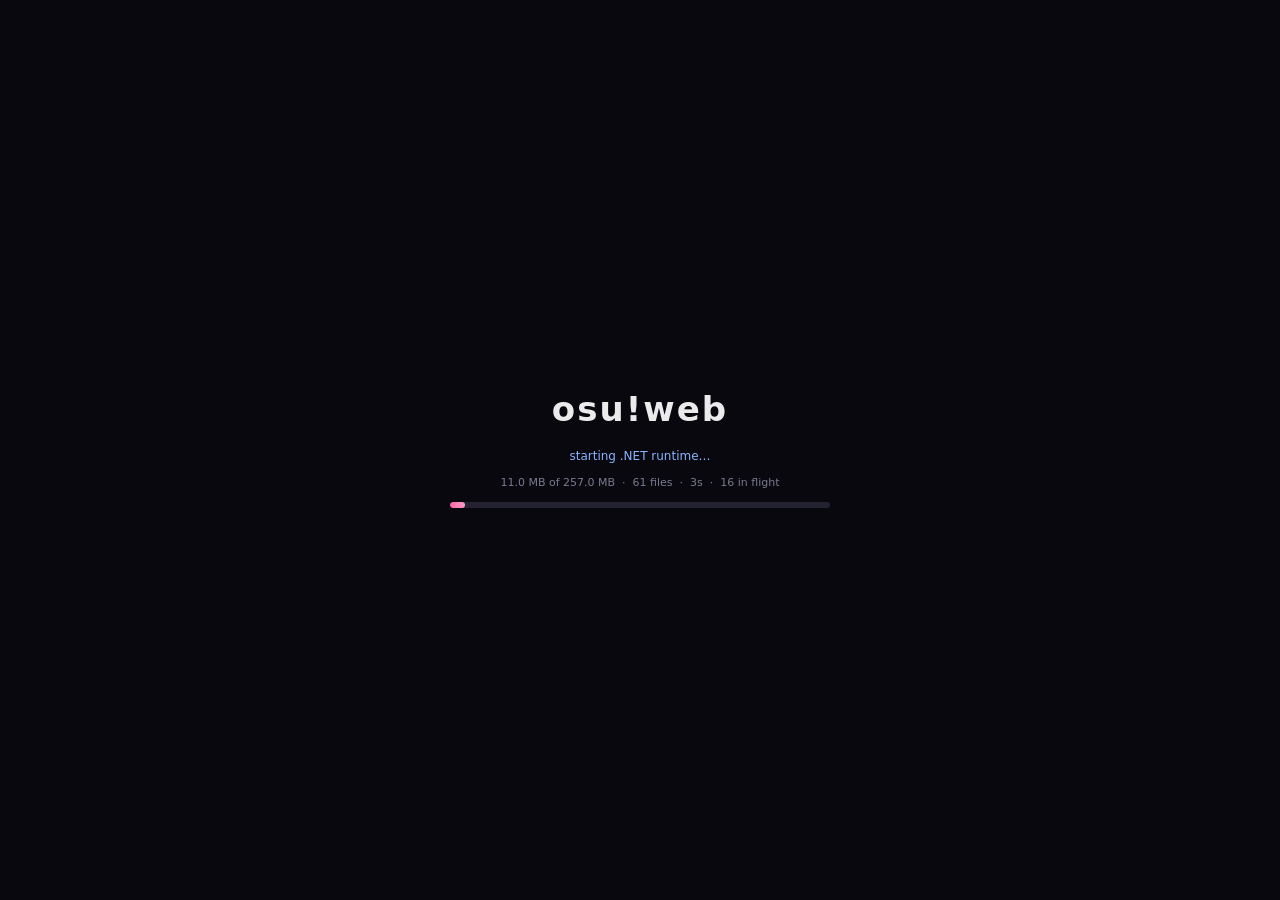
==== index.html @ efb4b0c2 "﻿Release build is now AOT compiled The bundle was shipping raw IL: 240 per-assembly .wasm files, eac" ====
<!DOCTYPE html>
<html lang="en">
<head>
  <meta charset="utf-8">
  <meta name="viewport" content="width=device-width, initial-scale=1, user-scalable=no">
  <title>osu!web</title>
  <!-- Inline so the browser never asks for /favicon.ico (which would be a 404 on any
       static host). An SVG circle in osu!'s pink costs no request and no file. -->
  <link rel="icon" href="data:image/svg+xml,%3Csvg xmlns='http://www.w3.org/2000/svg' viewBox='0 0 100 100'%3E%3Ccircle cx='50' cy='50' r='44' fill='%23ff66aa'/%3E%3Ccircle cx='50' cy='50' r='26' fill='none' stroke='%23ffffff' stroke-width='7'/%3E%3C/svg%3E">
  <link href="_framework/dotnet.vd07ri5mdm.js" rel="preload" as="script" fetchpriority="high" crossorigin="anonymous" integrity="sha256-s1Ai8r08oYgPbKecqHrAHz2GFJyad4qat4WLruRJmrE=" />
  <link rel="stylesheet" href="shell.ec2f58d213.css" />
  <script type="importmap">{
  "imports": {
    "./_framework/dotnet.native.js": "./_framework/dotnet.native.ab7cvdvoxj.js",
    "./_framework/dotnet.runtime.js": "./_framework/dotnet.runtime.azrfhwb804.js",
    "./_framework/dotnet.js": "./_framework/dotnet.vd07ri5mdm.js",
    "./main.js": "./main.5retw5w4eh.js",
    "./osuAudio.js": "./osuAudio.rw0djl3yks.js",
    "./osuGL.js": "./osuGL.4ehm4urlq8.js",
    "./shell.js": "./shell.x0pk7p6we7.js"
  },
  "scopes": {},
  "integrity": {
    "./_framework/dotnet.js": "sha256-s1Ai8r08oYgPbKecqHrAHz2GFJyad4qat4WLruRJmrE=",
    "./_framework/dotnet.native.ab7cvdvoxj.js": "sha256-BnNj4Rbc4ed/rLgPeyL0WduIU/YTZ/I2NavvBBowY4M=",
    "./_framework/dotnet.native.js": "sha256-BnNj4Rbc4ed/rLgPeyL0WduIU/YTZ/I2NavvBBowY4M=",
    "./_framework/dotnet.runtime.azrfhwb804.js": "sha256-muN076HgyOCoAaid7zD7a2/GN7aQ7tmK/BzdnKgw78g=",
    "./_framework/dotnet.runtime.js": "sha256-muN076HgyOCoAaid7zD7a2/GN7aQ7tmK/BzdnKgw78g=",
    "./_framework/dotnet.vd07ri5mdm.js": "sha256-s1Ai8r08oYgPbKecqHrAHz2GFJyad4qat4WLruRJmrE=",
    "./main.5retw5w4eh.js": "sha256-8UN7uorW0rkDqUX5yi+cPll8kQgVaAl1unNyeMxh8ds=",
    "./main.js": "sha256-8UN7uorW0rkDqUX5yi+cPll8kQgVaAl1unNyeMxh8ds=",
    "./osuAudio.js": "sha256-JaNa9SSDn4nUMFM7zgHMPap7DxUaRTuWK8KOlVhl+pg=",
    "./osuAudio.rw0djl3yks.js": "sha256-JaNa9SSDn4nUMFM7zgHMPap7DxUaRTuWK8KOlVhl+pg=",
    "./osuGL.4ehm4urlq8.js": "sha256-jK1hUTpBE/dm/+VifFZ7454Xt2iovtqtYgPdVQ4xNLQ=",
    "./osuGL.js": "sha256-jK1hUTpBE/dm/+VifFZ7454Xt2iovtqtYgPdVQ4xNLQ=",
    "./shell.js": "sha256-sYbofYe8cKh/LrJ7RJm+FWtOzUqlWtIXDLpueDrMmTo=",
    "./shell.x0pk7p6we7.js": "sha256-sYbofYe8cKh/LrJ7RJm+FWtOzUqlWtIXDLpueDrMmTo="
  }
}</script>
  <!-- The mono runtime boots by firing a burst of fetch() calls for ~1000 wasm/js assets. Every
       response carries an SRI digest, so a single 5xx from a proxy or a dropped connection can
       never satisfy it — one flaky request means the boot aborts and the page sits on "starting
       .NET runtime…" forever. Retrying server errors costs nothing on the success path (only
       failures pay) and lets a cold boot survive an unreliable network. Requests carrying a body
       are passed through untouched, since such a body may not be replayable. -->
  <script>
    (() => {
      const realFetch = window.fetch.bind(window);

      // Files over GitHub's 100 MB-per-file limit ship as ordered fragments — <name>.p0.wasm,
      // <name>.p1.wasm, … — with the original name absent, and are stitched back together below so
      // the runtime receives exactly the bytes it asked for. Only _framework/osu.Game.Resources
      // needs this (~127 MB), and only because of that limit; nothing else about the build changes.
      //
      // Reassembly is byte-for-byte identical to the unsplit file. The runtime's SRI digest covers
      // the whole file rather than a fragment, so it cannot be applied to the individual requests
      // and is dropped here; the assembled total is checked against the expected byte count
      // instead, which catches truncation — the failure mode that actually occurs in practice.
      //
      // Both tables are rewritten by web/make-static-export.ps1. The name carries a content hash,
      // so they must be regenerated on every rebuild rather than edited by hand.
      const SPLIT_FILES = {"osu.Game.Resources.8h29z1dy49.wasm":["osu.Game.Resources.8h29z1dy49.p0.wasm","osu.Game.Resources.8h29z1dy49.p1.wasm"]};
      const SPLIT_LENGTHS = {"osu.Game.Resources.8h29z1dy49.wasm":132945177};

      // Boot progress.
      //
      // The longest single phase of startup is `dotnet.create()` in main.js, which pulls the whole
      // WebAssembly payload through this wrapper. On a slow connection that is minutes of silence,
      // which reads as a hang rather than a download — so count what actually arrives here, where
      // every _framework response is already visible.
      //
      // Bytes are counted as the response body is read rather than from its content-length: the
      // length of a compressed response describes what crossed the network, while BOOT_TOTAL below
      // is the size of the payload once decoded. Counting decoded bytes keeps numerator and
      // denominator in the same units whether or not the host gzips the answer, and reports only
      // progress the runtime has actually got round to consuming.
      //
      // BOOT_TOTAL is the byte total of the root-level assemblies in _framework/ — the payload a
      // boot really downloads — written by web/make-static-export.ps1. Culture-localised
      // satellites (fetched only under a non-English UI), the dotnet.*.js entry points (loaded as
      // <script>, never fetched) and the ICU data files .NET declines to use all ship in the
      // bundle but are not part of a boot, so counting them would cap the bar short of full. A
      // plain `dotnet publish` leaves the value 0, meaning "unknown": main.js then reports bytes
      // and file counts without claiming a percentage it cannot know.
      const BOOT_TOTAL_BYTES = /*BOOT_TOTAL*/269474434;

      const bootProgress = {
        bytes: 0,
        files: 0,
        failed: 0,
        inflight: 0,
        total: BOOT_TOTAL_BYTES,
      };

      window.__boot = bootProgress;

      // Wrap a body so its bytes are counted as the consumer reads them. A file the runtime never
      // gets round to reading is therefore never counted either, which is what a progress bar
      // should say.
      const countBody = (response) => {
        if (!response.body || typeof response.body.pipeThrough !== 'function') return response;

        const counter = new TransformStream({
          transform(chunk, controller) {
            bootProgress.bytes += chunk.byteLength;
            controller.enqueue(chunk);
          },
          // Fully consumed, so one logical download has arrived.
          flush() { bootProgress.files++; },
        });

        return new Response(response.body.pipeThrough(counter), {
          status: response.status,
          statusText: response.statusText,
          headers: response.headers,
        });
      };

      const noteFrameworkDone = (ok) => {
        bootProgress.inflight = Math.max(0, bootProgress.inflight - 1);
        if (!ok) bootProgress.failed++;
      };

      // Two separate problems, one wrapper.
      //
      // 1. Concurrency. The runtime opens a fetch for every asset at once — ~1000 requests,
      //    ~130 MB — and that burst reliably gets 502s back rather than streaming through.
      //    Capping how many are in flight turns it into a steady trickle the server can serve.
      // 2. Retries. The runtime passes `integrity` on these fetches, so a 502 (empty body)
      //    makes the fetch *reject* on a digest mismatch instead of returning a 502 response —
      //    and one bad asset aborts the entire boot. Retrying recovers; only failures pay.
      const MAX_IN_FLIGHT = 6;
      let inFlight = 0;
      const waiters = [];

      const acquire = () => inFlight < MAX_IN_FLIGHT
        ? (inFlight++, Promise.resolve())
        : new Promise(r => waiters.push(r));

      const release = () => {
        const next = waiters.shift();
        if (next) next();
        else inFlight--;
      };

      // Retries on 5xx (and only on failures — the success path pays nothing), so a burst of
      // ~1000 asset requests survives a proxy that folds under it. `input` is passed through
      // untouched for ordinary requests so anything carried on a Request — integrity included —
      // still reaches the network.
      const fetchWithRetry = async (input, init, url) => {
        let lastError;
        for (let attempt = 0; attempt < 8; attempt++) {
          if (attempt) await new Promise(r => setTimeout(r, Math.min(1500, 200 * attempt)));
          await acquire();
          try {
            const response = await realFetch(input, init);
            if (response.status < 500) return response;
            lastError = new Error(`HTTP ${response.status} for ${url}`);
          } catch (e) {
            lastError = e;
          } finally {
            release();
          }
        }
        throw lastError;
      };

      // Stitches one oversized file's fragments back into a single Response.
      //
      // Every fragment is requested and status-checked first — with the retries above — so a
      // missing or failing fragment surfaces as an ordinary HTTP error the runtime can see, before
      // a single byte is handed over. The bodies are then read one at a time, so only one fragment
      // is resident at once rather than all of them plus a concatenated copy: at ~63 MB per
      // fragment that is the difference between ~126 MB and ~250 MB of peak JS memory.
      const reassemble = async (url, init) => {
        const dir = url.slice(0, url.lastIndexOf('/') + 1);
        const name = url.slice(dir.length);
        const fragments = SPLIT_FILES[name];
        const expected = SPLIT_LENGTHS[name];

        const fragmentInit = init ? { ...init } : { method: 'GET' };
        delete fragmentInit.integrity;

        const responses = [];
        for (const fragment of fragments) {
          const fragmentUrl = dir + fragment;
          bootProgress.inflight++;
          try {
            const response = await fetchWithRetry(fragmentUrl, fragmentInit, fragmentUrl);
            if (!response.ok)
              throw new Error(`HTTP ${response.status} for ${fragmentUrl}`);

            responses.push(response);
          } finally {
            bootProgress.inflight = Math.max(0, bootProgress.inflight - 1);
          }
        }

        let seen = 0;
        const body = new ReadableStream({
          async start(controller) {
            try {
              for (const response of responses) {
                const reader = response.body.getReader();
                for (;;) {
                  const { done, value } = await reader.read();
                  if (done) break;
                  seen += value.byteLength;
                  // Counted here rather than in the wrapper: these requests never pass through it,
                  // and at ~63 MB each the fragments are the bulk of the whole payload. Bytes are
                  // counted as they are read, so this stays in the same units as BOOT_TOTAL.
                  bootProgress.bytes += value.byteLength;
                  controller.enqueue(value);
                }
                bootProgress.files++;
              }
              if (expected != null && seen !== expected)
                throw new Error(`assembled ${seen} bytes for ${name}, expected ${expected}`);
              controller.close();
            } catch (e) {
              controller.error(e);
            }
          },
        });

        return new Response(body, {
          status: 200,
          headers: { 'Content-Type': 'application/wasm' },
        });
      };

      window.fetch = async (input, init) => {
        const url = String(input && input.url ? input.url : input);
        const hasBody = init && init.body != null;
        const framework = url.includes('/_framework/') && !hasBody;

        // reassemble() counts its own fragments as they land — that asset is 127 MB of the
        // payload and by far the slowest part, so it has to be accounted for where it is read.
        if (!hasBody && SPLIT_FILES[url.slice(url.lastIndexOf('/') + 1)])
          return reassemble(url, init);

        if (!framework) return realFetch(input, init);

        bootProgress.inflight++;
        try {
          const response = await fetchWithRetry(input, init, url);
          noteFrameworkDone(response.ok);
          return response.ok ? countBody(response) : response;
        } catch (e) {
          noteFrameworkDone(false);
          throw e;
        }
      };
    })();
  </script>
  <script type='module' src="main.5retw5w4eh.js"></script>
</head>
<body>
  <canvas id="game" tabindex="0"></canvas>
  <!-- Boot progress. A cold load pulls ~130 MB of WebAssembly, which takes long enough to read as
       a hang, so it gets a full-screen loading bar rather than a status line in the corner.
       main.js drives the label and the bar (setStatus) and takes the whole thing away once the
       game reports running. -->
  <div id="boot">
    <div class="boot-mark">osu!web</div>
    <div class="boot-box">
      <div id="status">booting…</div>
      <div id="boot-detail"></div>
      <div class="boot-track"><div id="boot-fill"></div></div>
    </div>
  </div>

  <!-- The gameplay host draws the playfield here; the shell sits over the top of it and hides
       itself when a play is running (see shell.js). -->

  <!-- Covers the gap between clicking Play and gameplay actually running. A cold load is long
       enough to read as a hang, so this reports real milestones (see shell.js) and shimmers
       in between rather than sitting frozen. Sits outside #shell so it can appear while the
       shell is hidden during gameplay (and again, briefly, on a restart). -->
  <div id="load-overlay" hidden>
    <div class="load-box">
      <div id="load-label">starting…</div>
      <div class="load-track"><div class="load-fill" id="load-fill"></div></div>
    </div>
  </div>

  <!-- "back to difficulties" for when lazer's own ResultsScreen is what's on the canvas. It has
       to live outside #shell, because re-showing the shell would cover the very screen it
       is meant to leave. -->
  <button id="game-back" hidden>← back to difficulties</button>

  <!-- The shell's own menu screen: a lazer-style song-select laid out over the beatmap's real
       background artwork (dimmed and blurred, like the gameplay background container does in
       canvas). Left panel shows the selected difficulty's details, the middle column is the
       scrollable list, the right column is the mod picker, and the top bar carries import,
       settings and Play. Drives the real gameplay host through window.osu (see shell.js). -->
  <div id="shell">
    <!-- Beatmap artwork behind everything. The <img> is only a loader: the actual backdrop is a
         CSS background on #shell-bg so dim/blur/position can be driven by CSS custom
         properties without repainting the element itself. -->
    <div id="shell-bg"></div>

    <header id="topbar">
      <div class="topbar-left">
        <span id="shell-title" class="title">osu!web</span>
        <label class="import">
          <input type="file" id="osz-file" accept=".osz,.zip" />
          <span>import .osz</span>
        </label>
        <span id="import-status" class="muted">choose a .osz to begin</span>
      </div>

      <div class="topbar-right">
        <button id="settings-button" type="button" title="settings">settings</button>
        <button id="play-button" class="play" disabled>play</button>
      </div>
    </header>

    <div id="layout">
      <!-- Selected difficulty's details, mirroring lazer's own info panel: title/artist/mapper,
           the star rating the real difficulty calculator reports for the current mod selection,
           the object breakdown, and the four difficulty settings osu! shows. -->
      <aside id="info" hidden>
        <div id="beatmap-info" class="beatmap-info"></div>
      </aside>

      <!-- Every difficulty in the set in one column, easiest first, each coloured by its own star
           rating — lazer's carousel when it is sorted by difficulty rather than grouped by band. -->
      <main id="list-pane">
        <div id="difficulty-list" class="difficulties" hidden></div>
        <div id="empty-note" class="empty">import a .osz to see its difficulties here</div>
      </main>

      <!-- The ruleset's own mod list, fetched from OsuRuleset.CreateAllMods() rather than copied
           out of it, so anything lazer gains or loses shows up here without a shell change.
           One column per ModType, laid out left to right and coloured the way lazer's mod select
           categorises them, each column scrolling its own mods; and each mod writes out its full
           name, description, score multiplier and ranked status, with any setting it exposes
           (DT's speed, flashlight's size, …) editable in place. -->
      <aside id="mods-pane">
        <div class="pane-heading">mods</div>
        <div id="mod-columns" class="columns"></div>

        <!-- What the current selection does to the map: the total score multiplier and whether the
             set still scores pp, then the resulting difficulty — the same numbers lazer's mod
             select previews before you commit to a play. -->
        <div id="mod-footer" class="mod-footer" hidden>
          <div class="mod-footer-line">
            <span id="mod-multiplier" class="mod-multiplier">1.00x</span>
            <span id="mod-ranked" class="mod-ranked ranked">ranked</span>
          </div>
          <div id="mod-preview" class="mod-preview"></div>
        </div>

        <div id="mod-note" class="muted"></div>
      </aside>
    </div>

    <!-- Shown in place of the difficulty list once a play has ended without reaching lazer's own
         results screen (a fail, or quitting out early). -->
    <div id="results" class="results" hidden></div>
  </div>

  <!-- Settings. Every control below writes to a real OsuConfigManager bindable (or, for the skin,
       to SkinManager.CurrentSkinInfo), so what is set here is what lazer's gameplay code reads.
       Grouped the way lazer's own settings overlay sections are: visual, audio, input, graphics. -->
  <div id="settings" hidden>
    <div class="settings-box">
      <div class="settings-heading">
        <span>settings</span>
        <button id="settings-close" type="button" title="close">×</button>
      </div>

      <div id="gameplay-settings"></div>

      <section class="settings-section">
        <div class="pane-heading">skin</div>
        <div class="row">
          <span id="skin-name" class="muted">—</span>
          <label class="import">
            <input type="file" id="osk-file" accept=".osk" />
            <span>import .osk</span>
          </label>
          <span id="skin-status" class="muted"></span>
        </div>
        <div class="row">
          <label><input type="checkbox" id="opt-volume" checked /> audio</label>
          <span id="settings-status" class="muted"></span>
        </div>
      </section>
    </div>
  </div>

  <script type="module" src="shell.x0pk7p6we7.js"></script>
</body>
</html>
---- shell.ec2f58d213.css ----
/* The HTML shell around the real osu!lazer gameplay host: a lazer-flavoured song-select laid
   over the beatmap's own background artwork, with the playfield canvas underneath (which the
   game draws into whenever the shell is hidden).

   Colours follow lazer's OsuColour palette where the shell shows the same things: pink for the
   primary accent, and the per-ModType colours (blue/red/lime/purple/pink) for the mod picker,
   which are exactly what OsuColour.ForModType returns upstream. */

:root {
    /* Backdrop controls. These are written by shell.js from the background dim/blur settings so
       the menu reads the same way the in-game background does — dimming to the same degree the
       playfield does makes the transition into gameplay look continuous. */
    --bg-dim: 0.6;
    --bg-blur: 6px;
    --bg-image: none;

    --accent: #ff66aa;
    --accent-soft: rgba(255, 102, 170, 0.16);
    --panel: rgba(16, 16, 26, 0.82);
    --panel-solid: #14141f;
    --line: rgba(255, 255, 255, 0.08);
    --text: #e6e6f0;
    --muted: #9a9ab0;
}

* {
    box-sizing: border-box;
}

html, body {
    margin: 0;
    padding: 0;
    width: 100%;
    height: 100%;
    overflow: hidden;
    background: #0e0e18;
    font: 14px/1.5 system-ui, sans-serif;
    color: var(--text);
}

#game {
    display: block;
    width: 100vw;
    height: 100vh;
    touch-action: none;
    outline: none;
    -webkit-user-select: none;
    user-select: none;
    /* The game draws its own cursor from the skin, so the OS pointer over the canvas is a
       second, wrong-looking cursor. #shell covers the canvas whenever a menu is up, so it
       keeps a normal pointer and this only applies over gameplay and results. */
    cursor: none;
}

/* Boot screen: shown from first paint until the game reports running, then removed by
   main.js. Deliberately covers the whole viewport — during a cold load the canvas is still
   black, and a status line in the corner reads as "nothing is happening". */
#boot {
    position: fixed;
    inset: 0;
    z-index: 40;
    display: flex;
    flex-direction: column;
    align-items: center;
    justify-content: center;
    gap: 22px;
    background: #08080e;
}

#boot[hidden] {
    display: none;
}

.boot-mark {
    color: #fff;
    font: 600 34px/1 'Segoe UI', system-ui, sans-serif;
    letter-spacing: 0.06em;
    opacity: 0.92;
}

.boot-box {
    width: min(380px, 74vw);
    display: flex;
    flex-direction: column;
    gap: 10px;
}

#status {
    color: #8ab4ff;
    font: 12px/1.4 'Segoe UI', system-ui, sans-serif;
    text-align: center;
    min-height: 1.4em;
    white-space: pre;
}

/* Live download detail: bytes, file counts, elapsed. Updated by main.js while the runtime and
   its assemblies are being fetched — the phase that can take minutes on a slow link. */
#boot-detail {
    color: #7a7a90;
    font: 11px/1.5 'Segoe UI', system-ui, sans-serif;
    text-align: center;
    min-height: 1.5em;
    font-variant-numeric: tabular-nums;
    white-space: pre;
}

.boot-track {
    position: relative;
    height: 6px;
    border-radius: 999px;
    background: #222230;
    overflow: hidden;
}

.boot-track::before {
    content: '';
    position: absolute;
    inset: 0;
    background: linear-gradient(90deg, transparent, rgba(255, 255, 255, 0.10), transparent);
    transform: translateX(-100%);
    animation: load-shimmer 1.1s linear infinite;
}

#boot-fill {
    position: relative;
    z-index: 1;
    height: 100%;
    width: 0%;
    border-radius: 999px;
    background: linear-gradient(90deg, #ff66aa, #ff9ac6);
    transition: width 320ms ease;
}

/* --- backdrop ------------------------------------------------------------------------ */

/* The beatmap's own background, dimmed and blurred to whatever the settings ask for. It sits
   behind the panels the way lazer's background sits behind song select, so the shell reads as
   the same scene as the playfield it is about to hand over to. */
#shell-bg {
    position: absolute;
    inset: -20px;               /* over-bleed so the blur has no soft edge inside the viewport */
    background-image: var(--bg-image);
    background-size: cover;
    background-position: center;
    filter: blur(var(--bg-blur)) brightness(calc(1 - var(--bg-dim) * 0.9));
    transform: scale(1.02);     /* hide the blur bleed at the over-scanned edges */
    transition: filter 160ms ease;
}

#shell-bg:not(.has-image) {
    background: radial-gradient(120% 120% at 30% 20%, #2a1730, #0e0e18 70%);
    filter: none;
}

/* --- shell frame --------------------------------------------------------------------- */

#shell {
    position: fixed;
    inset: 0;
    z-index: 10;
    display: flex;
    flex-direction: column;
    /* The canvas stays reachable through the gaps: gameplay input lands on #game, so the shell
       must not blanket it with pointer events when no menu is meant to be modal. */
    pointer-events: none;
}

#shell[hidden] {
    display: none;
}

#shell button,
#shell label,
#shell aside,
#shell main,
#shell .difficulties,
#shell .column-body {
    pointer-events: auto;
}

#shell .muted {
    color: var(--muted);
}

#shell .error {
    color: #ff8080;
}

/* --- top bar ------------------------------------------------------------------------- */

#topbar {
    display: flex;
    align-items: center;
    justify-content: space-between;
    gap: 16px;
    padding: 12px 16px;
    pointer-events: auto;
}

#topbar .topbar-left,
#topbar .topbar-right {
    display: flex;
    align-items: center;
    gap: 12px;
    min-width: 0;
}

#shell-title {
    font-size: 22px;
    font-weight: 600;
    letter-spacing: 0.01em;
    color: #fff;
    text-shadow: 0 1px 8px rgba(0, 0, 0, 0.6);
}

#topbar button,
#shell .import span,
#settings .import span,
#settings .settings-box button {
    padding: 8px 16px;
    border: 1px solid var(--line);
    border-radius: 999px;
    background: rgba(24, 24, 36, 0.7);
    color: var(--text);
    font: 600 13px/1 system-ui, sans-serif;
    cursor: pointer;
    backdrop-filter: blur(6px);
    transition: background 120ms ease, transform 80ms ease;
    white-space: nowrap;
}

#topbar button:hover:not(:disabled),
#shell .import:hover span,
#settings .import:hover span,
#settings .settings-box button:hover {
    background: rgba(40, 40, 58, 0.85);
    transform: translateY(-1px);
}

#topbar button:disabled {
    opacity: 0.4;
    cursor: default;
}

/* lazer's play button is the one unmistakable pink circle in the corner of song select. */
#topbar button.play {
    min-width: 120px;
    padding: 10px 26px;
    font-size: 15px;
    border-color: transparent;
    background: linear-gradient(180deg, #ff8ec2, var(--accent));
    color: #2a0a1a;
    box-shadow: 0 4px 18px rgba(255, 102, 170, 0.35);
}

#topbar button.play:hover:not(:disabled) {
    background: linear-gradient(180deg, #ffa2cd, #ff74b4);
}

/* The file pickers are native controls, so the *label* is styled as a button and the input itself
   is hidden behind it — clicking the visible affordance opens the dialog. This has to cover both
   places a picker appears: the top bar's .osz import and the settings panel's .osk skin import,
   which had no button styling at all and so rendered as bare text. */
#import .import,
#shell .import,
#settings .import {
    position: relative;
    display: inline-flex;
    overflow: hidden;
    cursor: pointer;
}

#import .import input[type="file"],
#shell .import input[type="file"],
#settings .import input[type="file"] {
    position: absolute;
    inset: 0;
    opacity: 0;
    cursor: pointer;
}

#import-status,
#skin-status {
    font-size: 12px;
    white-space: nowrap;
    overflow: hidden;
    text-overflow: ellipsis;
}

/* --- three-pane layout --------------------------------------------------------------- */

#layout {
    flex: 1;
    min-height: 0;
    display: grid;
    /* Info, then the single difficulty column, then the mods — which take the remaining width
       because they are the one pane that fans out into a column per category. */
    grid-template-columns: minmax(220px, 280px) minmax(240px, 320px) minmax(0, 1fr);
    gap: 16px;
    padding: 0 16px 16px;
}

#layout > * {
    min-height: 0;
    min-width: 0;
}

.pane-heading {
    margin: 0 0 8px;
    font-size: 12px;
    font-weight: 700;
    text-transform: uppercase;
    letter-spacing: 0.14em;
    color: var(--muted);
    text-shadow: 0 1px 4px rgba(0, 0, 0, 0.5);
}

/* --- left: selected difficulty details ------------------------------------------------ */

#info {
    align-self: stretch;
    overflow-y: auto;
    padding: 14px;
    border: 1px solid var(--line);
    border-radius: 14px;
    background: var(--panel);
    backdrop-filter: blur(10px);
}

#info[hidden] {
    display: none;
}

.beatmap-info {
    display: flex;
    flex-direction: column;
    gap: 3px;
}

.beatmap-info-title {
    margin-bottom: 2px;
    font-size: 17px;
    font-weight: 600;
    color: #fff;
}

.beatmap-info-sub {
    margin-bottom: 10px;
    font-size: 13px;
    color: #ffb3d3;
}

.beatmap-info-sub .mapper {
    color: var(--muted);
}

/* Stars are the one number that changes with the mod selection, so they get their own line and a
   colour that tracks the difficulty band — built the same way lazer's StarRatingDisplay is, with
   the fill gradient behind the number and ForStarDifficultyText on top of it. */
.beatmap-info-stars {
    align-self: flex-start;
    margin: 6px 0 10px;
    padding: 2px 10px 3px;
    border-radius: 8px;
    font-size: 26px;
    font-weight: 600;
    font-variant-numeric: tabular-nums;
    background: var(--star-bg, transparent);
    color: var(--star-text, #ffd166);
}

.beatmap-info-row {
    display: flex;
    justify-content: space-between;
    gap: 12px;
    padding: 2px 0;
    font-size: 13px;
}

.beatmap-info-row .label {
    color: var(--muted);
}

.beatmap-info-row .value {
    color: var(--text);
    text-align: right;
    font-variant-numeric: tabular-nums;
}

/* A value the currently ticked mods actually moved, as opposed to one they left alone. */
.beatmap-info-row .value.changed {
    color: #ffd166;
}

.beatmap-info-objects {
    display: flex;
    gap: 14px;
    margin-top: 10px;
    padding-top: 10px;
    border-top: 1px solid var(--line);
    font-size: 12px;
    color: var(--muted);
}

.beatmap-info-objects b {
    display: block;
    font-size: 16px;
    font-weight: 600;
    color: var(--text);
}

/* --- shared: the column layout -------------------------------------------------------- */

/* One panel per category, laid out left to right, the row scrolling horizontally and each panel
   scrolling its own contents vertically — the shape lazer's mod select gives its categories. */
.columns {
    display: flex;
    gap: 10px;
    overflow-x: auto;
    overflow-y: hidden;
    padding-bottom: 6px;
    scrollbar-width: thin;
    scrollbar-color: rgba(255, 255, 255, 0.25) transparent;
}

.columns[hidden] {
    display: none;
}

.column {
    flex: 0 0 clamp(230px, 19vw, 310px);
    min-width: 0;
    display: flex;
    flex-direction: column;
    min-height: 0;
    border: 1px solid var(--line);
    border-radius: 14px;
    background: var(--panel);
    backdrop-filter: blur(10px);
    overflow: hidden;
}

/* The category name carries its own colour: lazer tints each carousel group panel and each mod
   select column with the colour of the thing it holds. */
.column-heading {
    display: flex;
    align-items: baseline;
    justify-content: space-between;
    gap: 8px;
    padding: 9px 12px;
    border-bottom: 1px solid var(--line);
    font-size: 11px;
    font-weight: 700;
    text-transform: uppercase;
    letter-spacing: 0.12em;
    color: var(--group-colour, var(--muted));
}

.column-heading .count {
    font-weight: 600;
    letter-spacing: 0;
    text-transform: none;
    color: var(--muted);
}

.column-body {
    flex: 1;
    min-height: 0;
    overflow-y: auto;
    padding: 6px;
    scrollbar-width: thin;
    scrollbar-color: rgba(255, 255, 255, 0.25) transparent;
}

/* --- centre: difficulty list ---------------------------------------------------------- */

#list-pane {
    display: flex;
    flex-direction: column;
    min-height: 0;
}

#list-pane .empty {
    align-self: center;
    margin-top: 8vh;
    padding: 14px 22px;
    border: 1px dashed var(--line);
    border-radius: 12px;
    color: var(--muted);
    font-size: 13px;
}

#list-pane .empty[hidden] {
    display: none;
}

/* A single column holding every difficulty in the set, easiest first. */
.difficulties {
    flex: 1;
    min-height: 0;
    overflow-y: auto;
    padding: 6px;
    border: 1px solid var(--line);
    border-radius: 14px;
    background: var(--panel);
    backdrop-filter: blur(10px);
    scrollbar-width: thin;
    scrollbar-color: rgba(255, 255, 255, 0.25) transparent;
}

.difficulties[hidden] {
    display: none;
}

.difficulty {
    display: flex;
    align-items: center;
    gap: 12px;
    padding: 9px 12px;
    border-radius: 10px;
    cursor: pointer;
    transition: background 100ms ease;
}

.difficulty:hover {
    background: rgba(255, 255, 255, 0.05);
}

.difficulty.selected {
    background: var(--accent-soft);
    box-shadow: inset 3px 0 0 var(--accent);
}

.difficulty .text {
    flex: 1;
    min-width: 0;
    display: flex;
    flex-direction: column;
}

.difficulty .name {
    font-weight: 600;
    white-space: nowrap;
    overflow: hidden;
    text-overflow: ellipsis;
}

/* The band keeps showing even without a column of its own: the mapper line carries it as a small
   tag, so a difficulty is still identifiable as, say, an Insane at a glance. */
.difficulty .mapper {
    display: flex;
    align-items: center;
    gap: 6px;
    min-width: 0;
    font-size: 12px;
    color: var(--muted);
    white-space: nowrap;
    overflow: hidden;
}

.difficulty .band {
    flex: none;
    padding: 0 5px;
    border-radius: 4px;
    background: var(--band-fill, rgba(0, 0, 0, 0.3));
    font-size: 9px;
    font-weight: 700;
    text-transform: uppercase;
    letter-spacing: 0.06em;
    color: var(--band-text, var(--muted));
}

.difficulty .mapper-name {
    overflow: hidden;
    text-overflow: ellipsis;
}

.difficulty .stars {
    flex: none;
    min-width: 58px;
    padding: 2px 7px;
    border-radius: 7px;
    text-align: right;
    font-variant-numeric: tabular-nums;
    font-weight: 600;
    /* Built the way lazer's StarRatingDisplay is: the star gradient (OsuColour.STAR_DIFFICULTY_
       SPECTRUM) as the pill behind the number, and ForStarDifficultyText as the number on top.
       The fill gradient runs to black past 9.0★, which reads as a background and would be
       invisible as text. */
    background: var(--star-bg, transparent);
    color: var(--star-text, #ffd166);
}

/* --- right: mods ---------------------------------------------------------------------- */

#mods-pane {
    display: flex;
    flex-direction: column;
    min-height: 0;
    padding: 14px;
    border: 1px solid var(--line);
    border-radius: 14px;
    background: var(--panel);
    backdrop-filter: blur(10px);
}

/* The columns fill the pane's remaining height so each category scrolls its own mods. */
#mods-pane .columns {
    flex: 1;
    min-height: 0;
    margin: 0 -6px 10px;
    padding: 0 6px 6px;
}

/* A mod is a row, not a chip: lazer writes the full name and description straight onto the panel,
   alongside the mod's own score multiplier and whether it still scores pp — so nothing has to be
   hovered to find out what a mod does or what it costs. */
.mod {
    margin-bottom: 6px;
    border: 1px solid rgba(255, 255, 255, 0.10);
    border-radius: 10px;
    background: rgba(255, 255, 255, 0.03);
    overflow: hidden;
    transition: border-color 120ms ease, background 120ms ease;
}

.mod:hover {
    border-color: color-mix(in srgb, var(--group-colour, rgba(255, 255, 255, 0.3)) 55%, transparent);
}

/* Incompatible with something already ticked. Lazer's own mod select treats this as a colour and
   never a lock — the panel fades toward grey but stays fully hit-testable, because clicking it
   displaces whatever it collides with rather than being refused. So this dims only; the row keeps
   its pointer cursor and its hover feedback, and selected outranks it in source order. */
.mod.incompatible {
    opacity: 0.42;
    filter: saturate(0.35);
}

.mod.incompatible:hover {
    opacity: 0.78;
    filter: none;
}

.mod.selected {
    border-color: var(--group-colour, var(--accent));
    background: color-mix(in srgb, var(--group-colour, var(--accent)) 12%, transparent);
}

.mod-head {
    display: grid;
    grid-template-columns: auto 1fr auto;
    align-items: center;
    gap: 10px;
    width: 100%;
    padding: 8px 10px;
    border: 0;
    background: none;
    color: inherit;
    font: inherit;
    text-align: left;
    cursor: pointer;
}

.mod-head .acronym {
    min-width: 34px;
    padding: 4px 7px;
    border-radius: 6px;
    background: rgba(0, 0, 0, 0.28);
    color: #d7d7e6;
    font: 700 12px/1 ui-monospace, monospace;
    text-align: center;
    transition: background 120ms ease, color 120ms ease;
}

.mod.selected .mod-head .acronym {
    background: var(--group-colour, var(--accent));
    color: #12060d;
}

.mod-head .names {
    min-width: 0;
    display: flex;
    flex-direction: column;
}

.mod-head .full-name {
    font-size: 13px;
    font-weight: 600;
    color: #fff;
}

.mod-head .description {
    font-size: 11px;
    line-height: 1.35;
    color: var(--muted);
}

/* Per-mod score multiplier plus its ranked tag, so a mod's own cost is visible without selecting
   it — the same pair lazer shows in the mod's tooltip. */
.mod-head .tags {
    display: flex;
    flex-direction: column;
    align-items: flex-end;
    gap: 3px;
    font-size: 11px;
    white-space: nowrap;
}

.mod-head .multiplier {
    font-variant-numeric: tabular-nums;
    font-weight: 600;
    color: #cfcfe0;
}

.ranked-tag {
    padding: 1px 6px;
    border-radius: 999px;
    font-size: 10px;
    font-weight: 700;
    text-transform: uppercase;
    letter-spacing: 0.06em;
}

.ranked-tag.ranked {
    background: rgba(136, 218, 32, 0.16);
    color: #a8ef5c;
}

.ranked-tag.unranked {
    background: rgba(242, 36, 43, 0.16);
    color: #ff8080;
}

/* A mod with settings gets a gear row that expands them in place, the way lazer's mod
   customisation panel does. */
.mod-settings-toggle {
    display: flex;
    align-items: center;
    gap: 6px;
    width: 100%;
    padding: 5px 10px;
    border: 0;
    border-top: 1px solid rgba(255, 255, 255, 0.06);
    background: rgba(0, 0, 0, 0.18);
    color: var(--muted);
    font: 600 11px/1 system-ui, sans-serif;
    cursor: pointer;
}

.mod-settings-toggle:hover {
    color: var(--text);
}

.mod-settings {
    display: flex;
    flex-direction: column;
    gap: 6px;
    padding: 8px 10px 10px;
    border-top: 1px solid rgba(255, 255, 255, 0.06);
}

.mod-settings[hidden] {
    display: none;
}

.mod-setting {
    display: grid;
    grid-template-columns: 1fr minmax(90px, 44%) auto;
    align-items: center;
    gap: 8px;
    font-size: 12px;
}

.mod-setting .label {
    min-width: 0;
    color: #c8c8d8;
    white-space: nowrap;
    overflow: hidden;
    text-overflow: ellipsis;
}

.mod-setting input[type="range"] {
    width: 100%;
    accent-color: var(--group-colour, var(--accent));
}

.mod-setting select {
    padding: 3px 6px;
    border: 1px solid var(--line);
    border-radius: 8px;
    background: #1b1b28;
    color: var(--text);
    font: inherit;
}

.mod-setting .value {
    min-width: 46px;
    text-align: right;
    color: var(--muted);
    font-variant-numeric: tabular-nums;
}

/* --- mod footer: total multiplier, ranked status, and what the mods do to the map -------- */

.mod-footer {
    margin-top: 8px;
    padding: 10px 12px;
    border: 1px solid var(--line);
    border-radius: 12px;
    background: rgba(0, 0, 0, 0.25);
}

.mod-footer[hidden] {
    display: none;
}

.mod-footer-line {
    display: flex;
    align-items: center;
    justify-content: space-between;
    gap: 10px;
}

.mod-multiplier {
    font-size: 20px;
    font-weight: 600;
    font-variant-numeric: tabular-nums;
    color: #fff;
}

/* The four stats the mods actually move, plus the stars and BPM they produce. Values only fill
   in once the difficulty calculator has answered for the current selection. */
.mod-preview {
    display: grid;
    grid-template-columns: repeat(3, minmax(0, 1fr));
    gap: 4px 10px;
    margin-top: 8px;
    padding-top: 8px;
    border-top: 1px solid var(--line);
    font-size: 11px;
}

.mod-preview .cell {
    display: flex;
    align-items: baseline;
    justify-content: space-between;
    gap: 6px;
}

.mod-preview .cell .label {
    color: var(--muted);
    text-transform: uppercase;
    letter-spacing: 0.06em;
    font-size: 10px;
}

.mod-preview .cell .value {
    font-variant-numeric: tabular-nums;
    color: var(--text);
}

.mod-preview .cell .value.changed {
    color: #ffd166;
}

#mod-note {
    margin-top: 8px;
    min-height: 16px;
    font-size: 12px;
}

/* --- results (failed / abandoned run) ------------------------------------------------- */

#results {
    position: absolute;
    /* Anchored to the left edge of the first grid column rather than centred on the viewport.
       Centring put it across the middle of the layout, where it covered the left-hand edge of the
       mods columns — the exact opposite of where the space is. The first column is
       minmax(220px, 280px) inside a 16px page gutter, so those numbers bound it here. */
    left: 16px;
    bottom: 24px;
    width: min(280px, calc(100% - 32px));
    padding: 12px 16px;
    border: 1px solid var(--line);
    border-radius: 12px;
    background: var(--panel-solid);
    pointer-events: auto;
    white-space: pre-wrap;
    font-family: ui-monospace, monospace;
    font-size: 12px;
}

#results[hidden] {
    display: none;
}

/* --- settings modal ------------------------------------------------------------------- */

#settings {
    position: fixed;
    inset: 0;
    z-index: 25;
    display: flex;
    align-items: center;
    justify-content: center;
    background: rgba(6, 6, 12, 0.6);
    backdrop-filter: blur(4px);
}

#settings[hidden] {
    display: none;
}

#settings .settings-box {
    width: min(720px, 92vw);
    max-height: 86vh;
    overflow-y: auto;
    padding: 18px 20px;
    border: 1px solid var(--line);
    border-radius: 16px;
    background: var(--panel-solid);
    box-shadow: 0 18px 60px rgba(0, 0, 0, 0.55);
    scrollbar-width: thin;
}

#settings .settings-heading {
    display: flex;
    align-items: center;
    justify-content: space-between;
    margin-bottom: 12px;
    font-size: 18px;
    font-weight: 600;
}

#settings .settings-heading button {
    padding: 4px 12px;
    font-size: 16px;
    line-height: 1;
}

.settings-section {
    margin-top: 14px;
    padding-top: 12px;
    border-top: 1px solid var(--line);
}

.settings-section .row {
    display: flex;
    align-items: center;
    gap: 10px;
    flex-wrap: wrap;
    margin-top: 8px;
}

.settings-section .label {
    min-width: 46px;
    color: #c8c8d8;
}

#gameplay-settings .setting {
    display: grid;
    grid-template-columns: 1fr minmax(140px, 42%) auto;
    align-items: center;
    gap: 10px;
    padding: 3px 0;
}

#gameplay-settings .setting .label {
    color: #c8c8d8;
}

#gameplay-settings .setting input[type="range"] {
    width: 100%;
    accent-color: var(--accent);
}

#gameplay-settings .setting .value {
    min-width: 70px;
    text-align: right;
    color: var(--muted);
    font-variant-numeric: tabular-nums;
}

#gameplay-settings input[type="checkbox"],
#settings input[type="checkbox"] {
    accent-color: var(--accent);
}

#gameplay-settings select {
    padding: 4px 8px;
    border: 1px solid var(--line);
    border-radius: 8px;
    background: #1b1b28;
    color: var(--text);
    font: inherit;
}

#gameplay-settings .setting-heading {
    margin: 14px 0 6px;
    font-size: 11px;
    font-weight: 700;
    text-transform: uppercase;
    letter-spacing: 0.12em;
    color: var(--accent);
}

/* --- load overlay + floating back ------------------------------------------------------ */

/* Both live outside #shell: during gameplay the shell is hidden, and the results screen is
   lazer's own canvas content, which the shell must not cover. */

#load-overlay {
    position: fixed;
    inset: 0;
    z-index: 20;
    display: flex;
    align-items: center;
    justify-content: center;
    background: rgba(8, 8, 14, 0.72);
    font: 14px/1.5 system-ui, sans-serif;
    color: var(--text);
}

#load-overlay[hidden] {
    display: none;
}

#load-overlay .load-box {
    width: min(340px, 78vw);
    display: flex;
    flex-direction: column;
    gap: 10px;
    padding: 16px 18px;
    border: 1px solid var(--line);
    border-radius: 10px;
    background: var(--panel-solid);
}

#load-overlay .load-track {
    position: relative;
    height: 8px;
    border-radius: 999px;
    background: #222230;
    overflow: hidden;
}

/* Between milestones the true percentage is unknowable, so the track shimmers. A bar frozen at
   a plausible-looking value reads as broken, which is the exact impression this exists to stop. */
#load-overlay .load-track::before {
    content: '';
    position: absolute;
    inset: 0;
    background: linear-gradient(90deg, transparent, rgba(255, 255, 255, 0.10), transparent);
    transform: translateX(-100%);
    animation: load-shimmer 1.1s linear infinite;
}

@keyframes load-shimmer {
    to { transform: translateX(100%); }
}

#load-overlay .load-fill {
    position: relative;
    z-index: 1;
    height: 100%;
    width: 0%;
    border-radius: 999px;
    background: linear-gradient(90deg, #ff66aa, #ff9ac6);
    transition: width 260ms ease;
}

#game-back {
    position: fixed;
    left: 12px;
    top: 12px;
    z-index: 15;
    padding: 9px 15px;
    border: 1px solid rgba(255, 255, 255, 0.20);
    border-radius: 999px;
    background: rgba(20, 20, 31, 0.82);
    color: var(--text);
    font: 13px/1 system-ui, sans-serif;
    cursor: pointer;
    backdrop-filter: blur(4px);
}

#game-back:hover {
    background: rgba(38, 38, 54, 0.92);
}

#game-back[hidden] {
    display: none;
}

/* --- narrow viewports ------------------------------------------------------------------ */

/* Below the three-pane minimum the side panels stack under the list rather than shrinking to
   something unreadable. Gameplay itself is untouched: this is only the shell's layout. */
@media (max-width: 900px) {
    #layout {
        grid-template-columns: 1fr;
        grid-auto-rows: minmax(0, auto);
        overflow-y: auto;
    }

    #layout > #list-pane {
        order: -1;
        max-height: 40vh;
    }

    #info,
    #mods-pane {
        max-height: 40vh;
    }
}
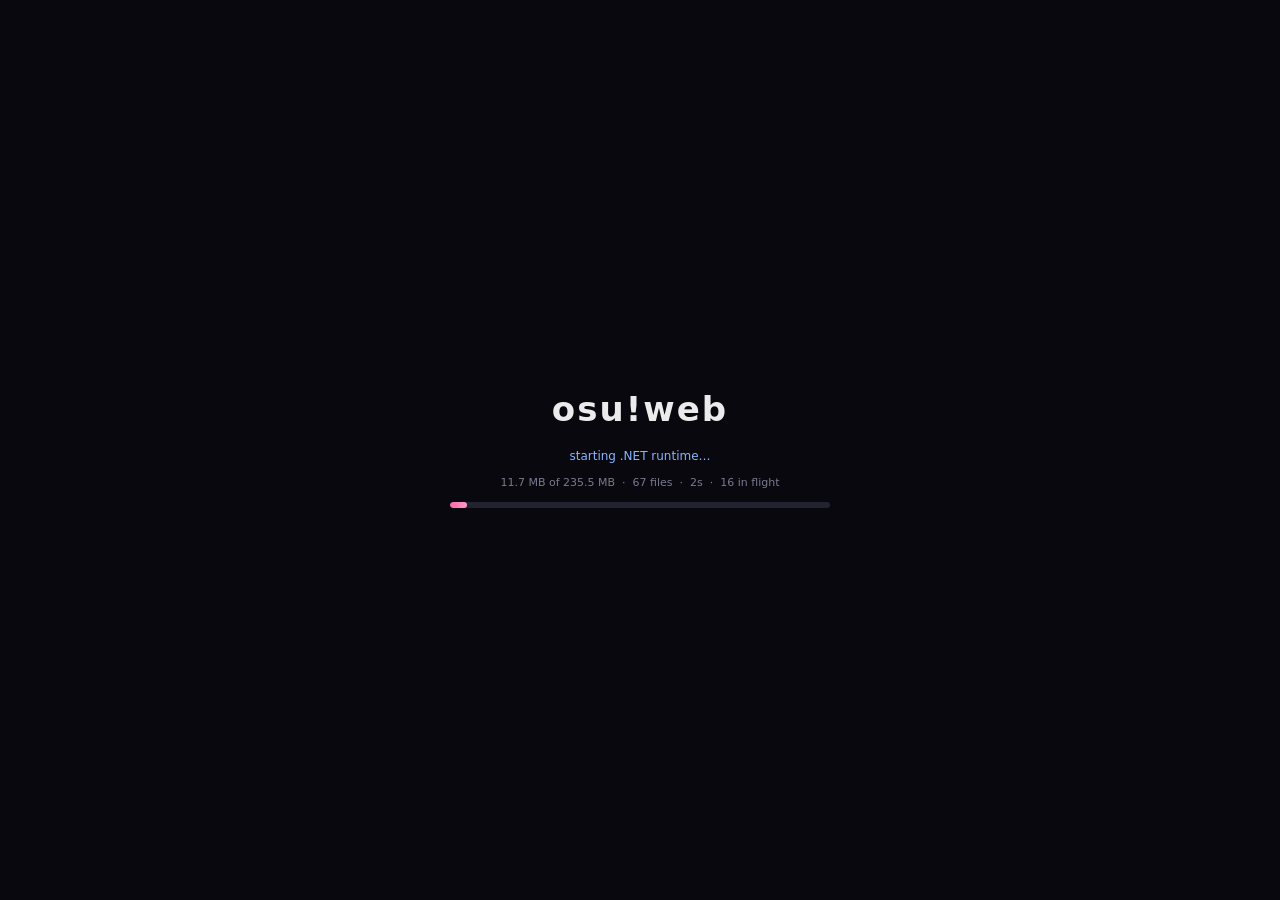
==== commit e3df8db5: "Cut 21.5 MB of content this build can never load osu.Game.Resources.dll drops from 132,945,177 B to " ====
--- a/index.html
+++ b/index.html
@@ -7,13 +7,13 @@
   <!-- Inline so the browser never asks for /favicon.ico (which would be a 404 on any
        static host). An SVG circle in osu!'s pink costs no request and no file. -->
   <link rel="icon" href="data:image/svg+xml,%3Csvg xmlns='http://www.w3.org/2000/svg' viewBox='0 0 100 100'%3E%3Ccircle cx='50' cy='50' r='44' fill='%23ff66aa'/%3E%3Ccircle cx='50' cy='50' r='26' fill='none' stroke='%23ffffff' stroke-width='7'/%3E%3C/svg%3E">
-  <link href="_framework/dotnet.vd07ri5mdm.js" rel="preload" as="script" fetchpriority="high" crossorigin="anonymous" integrity="sha256-s1Ai8r08oYgPbKecqHrAHz2GFJyad4qat4WLruRJmrE=" />
+  <link href="_framework/dotnet.qh6kvm0sbq.js" rel="preload" as="script" fetchpriority="high" crossorigin="anonymous" integrity="sha256-3vQEWsB23IhO23ogXYWVxSPmIiY1D7je+stkKhczQ80=" />
   <link rel="stylesheet" href="shell.ec2f58d213.css" />
   <script type="importmap">{
   "imports": {
     "./_framework/dotnet.native.js": "./_framework/dotnet.native.ab7cvdvoxj.js",
+    "./_framework/dotnet.js": "./_framework/dotnet.qh6kvm0sbq.js",
     "./_framework/dotnet.runtime.js": "./_framework/dotnet.runtime.azrfhwb804.js",
-    "./_framework/dotnet.js": "./_framework/dotnet.vd07ri5mdm.js",
     "./main.js": "./main.5retw5w4eh.js",
     "./osuAudio.js": "./osuAudio.rw0djl3yks.js",
     "./osuGL.js": "./osuGL.4ehm4urlq8.js",
@@ -21,12 +21,12 @@
   },
   "scopes": {},
   "integrity": {
-    "./_framework/dotnet.js": "sha256-s1Ai8r08oYgPbKecqHrAHz2GFJyad4qat4WLruRJmrE=",
+    "./_framework/dotnet.js": "sha256-3vQEWsB23IhO23ogXYWVxSPmIiY1D7je+stkKhczQ80=",
     "./_framework/dotnet.native.ab7cvdvoxj.js": "sha256-BnNj4Rbc4ed/rLgPeyL0WduIU/YTZ/I2NavvBBowY4M=",
     "./_framework/dotnet.native.js": "sha256-BnNj4Rbc4ed/rLgPeyL0WduIU/YTZ/I2NavvBBowY4M=",
+    "./_framework/dotnet.qh6kvm0sbq.js": "sha256-3vQEWsB23IhO23ogXYWVxSPmIiY1D7je+stkKhczQ80=",
     "./_framework/dotnet.runtime.azrfhwb804.js": "sha256-muN076HgyOCoAaid7zD7a2/GN7aQ7tmK/BzdnKgw78g=",
     "./_framework/dotnet.runtime.js": "sha256-muN076HgyOCoAaid7zD7a2/GN7aQ7tmK/BzdnKgw78g=",
-    "./_framework/dotnet.vd07ri5mdm.js": "sha256-s1Ai8r08oYgPbKecqHrAHz2GFJyad4qat4WLruRJmrE=",
     "./main.5retw5w4eh.js": "sha256-8UN7uorW0rkDqUX5yi+cPll8kQgVaAl1unNyeMxh8ds=",
     "./main.js": "sha256-8UN7uorW0rkDqUX5yi+cPll8kQgVaAl1unNyeMxh8ds=",
     "./osuAudio.js": "sha256-JaNa9SSDn4nUMFM7zgHMPap7DxUaRTuWK8KOlVhl+pg=",
@@ -59,8 +59,8 @@
       //
       // Both tables are rewritten by web/make-static-export.ps1. The name carries a content hash,
       // so they must be regenerated on every rebuild rather than edited by hand.
-      const SPLIT_FILES = {"osu.Game.Resources.8h29z1dy49.wasm":["osu.Game.Resources.8h29z1dy49.p0.wasm","osu.Game.Resources.8h29z1dy49.p1.wasm"]};
-      const SPLIT_LENGTHS = {"osu.Game.Resources.8h29z1dy49.wasm":132945177};
+      const SPLIT_FILES = {"osu.Game.Resources.l0e37vh9fn.wasm":["osu.Game.Resources.l0e37vh9fn.p0.wasm","osu.Game.Resources.l0e37vh9fn.p1.wasm"]};
+      const SPLIT_LENGTHS = {"osu.Game.Resources.l0e37vh9fn.wasm":110423833};
 
       // Boot progress.
       //
@@ -82,7 +82,7 @@
       // bundle but are not part of a boot, so counting them would cap the bar short of full. A
       // plain `dotnet publish` leaves the value 0, meaning "unknown": main.js then reports bytes
       // and file counts without claiming a percentage it cannot know.
-      const BOOT_TOTAL_BYTES = /*BOOT_TOTAL*/269474434;
+      const BOOT_TOTAL_BYTES = /*BOOT_TOTAL*/246953090;
 
       const bootProgress = {
         bytes: 0,
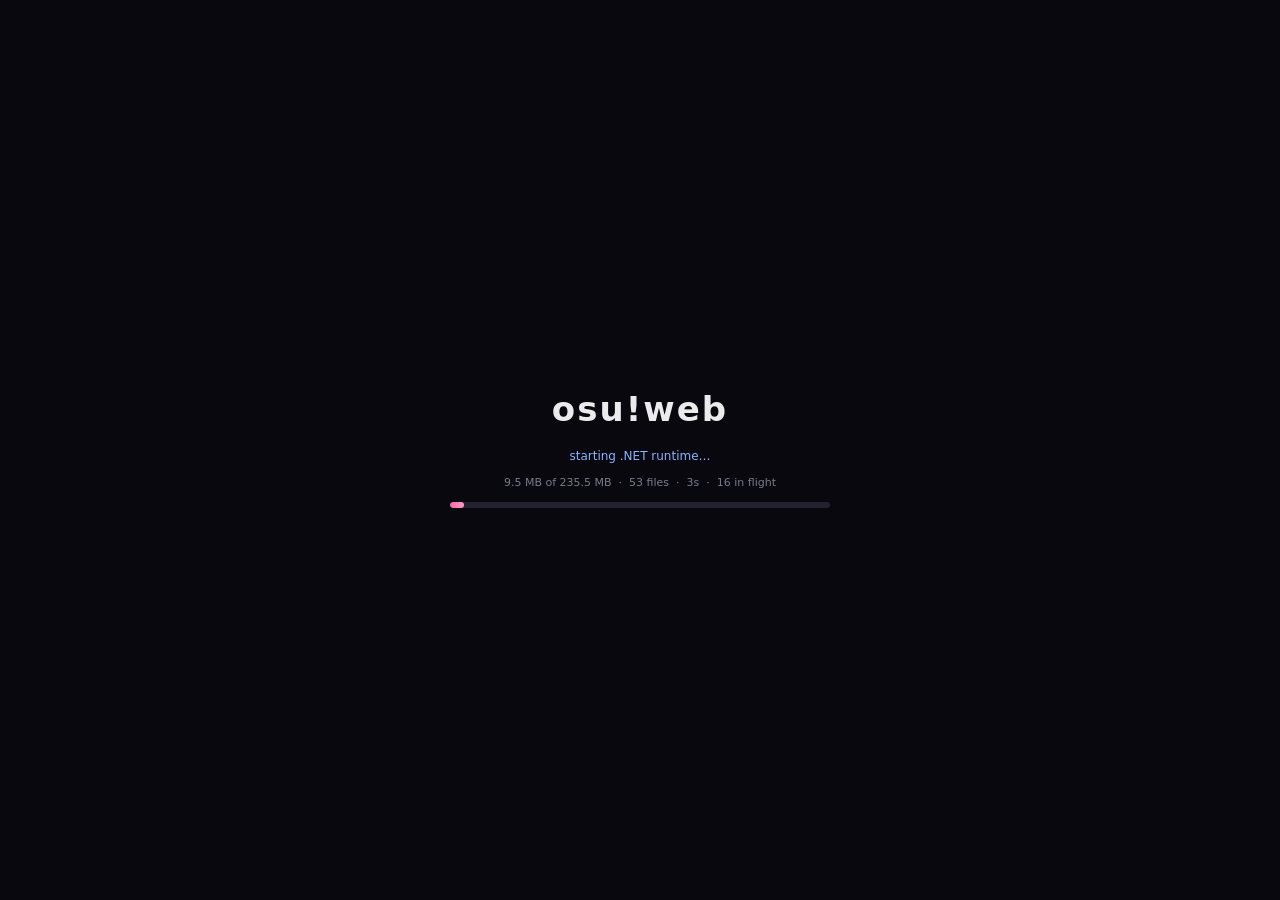
==== commit e6a3a9ae: "Skip the children-life walk when every child's aliveness is constant Builds on the 21.5 MB payload c" ====
--- a/index.html
+++ b/index.html
@@ -7,13 +7,13 @@
   <!-- Inline so the browser never asks for /favicon.ico (which would be a 404 on any
        static host). An SVG circle in osu!'s pink costs no request and no file. -->
   <link rel="icon" href="data:image/svg+xml,%3Csvg xmlns='http://www.w3.org/2000/svg' viewBox='0 0 100 100'%3E%3Ccircle cx='50' cy='50' r='44' fill='%23ff66aa'/%3E%3Ccircle cx='50' cy='50' r='26' fill='none' stroke='%23ffffff' stroke-width='7'/%3E%3C/svg%3E">
-  <link href="_framework/dotnet.qh6kvm0sbq.js" rel="preload" as="script" fetchpriority="high" crossorigin="anonymous" integrity="sha256-3vQEWsB23IhO23ogXYWVxSPmIiY1D7je+stkKhczQ80=" />
+  <link href="_framework/dotnet.teu9ha4kuo.js" rel="preload" as="script" fetchpriority="high" crossorigin="anonymous" integrity="sha256-NVu8Pdm5494h0F4xuwNW+K8VCRqc0xe4Qy7/bD2hjvU=" />
   <link rel="stylesheet" href="shell.ec2f58d213.css" />
   <script type="importmap">{
   "imports": {
     "./_framework/dotnet.native.js": "./_framework/dotnet.native.ab7cvdvoxj.js",
-    "./_framework/dotnet.js": "./_framework/dotnet.qh6kvm0sbq.js",
     "./_framework/dotnet.runtime.js": "./_framework/dotnet.runtime.azrfhwb804.js",
+    "./_framework/dotnet.js": "./_framework/dotnet.teu9ha4kuo.js",
     "./main.js": "./main.5retw5w4eh.js",
     "./osuAudio.js": "./osuAudio.rw0djl3yks.js",
     "./osuGL.js": "./osuGL.4ehm4urlq8.js",
@@ -21,12 +21,12 @@
   },
   "scopes": {},
   "integrity": {
-    "./_framework/dotnet.js": "sha256-3vQEWsB23IhO23ogXYWVxSPmIiY1D7je+stkKhczQ80=",
+    "./_framework/dotnet.js": "sha256-NVu8Pdm5494h0F4xuwNW+K8VCRqc0xe4Qy7/bD2hjvU=",
     "./_framework/dotnet.native.ab7cvdvoxj.js": "sha256-BnNj4Rbc4ed/rLgPeyL0WduIU/YTZ/I2NavvBBowY4M=",
     "./_framework/dotnet.native.js": "sha256-BnNj4Rbc4ed/rLgPeyL0WduIU/YTZ/I2NavvBBowY4M=",
-    "./_framework/dotnet.qh6kvm0sbq.js": "sha256-3vQEWsB23IhO23ogXYWVxSPmIiY1D7je+stkKhczQ80=",
     "./_framework/dotnet.runtime.azrfhwb804.js": "sha256-muN076HgyOCoAaid7zD7a2/GN7aQ7tmK/BzdnKgw78g=",
     "./_framework/dotnet.runtime.js": "sha256-muN076HgyOCoAaid7zD7a2/GN7aQ7tmK/BzdnKgw78g=",
+    "./_framework/dotnet.teu9ha4kuo.js": "sha256-NVu8Pdm5494h0F4xuwNW+K8VCRqc0xe4Qy7/bD2hjvU=",
     "./main.5retw5w4eh.js": "sha256-8UN7uorW0rkDqUX5yi+cPll8kQgVaAl1unNyeMxh8ds=",
     "./main.js": "sha256-8UN7uorW0rkDqUX5yi+cPll8kQgVaAl1unNyeMxh8ds=",
     "./osuAudio.js": "sha256-JaNa9SSDn4nUMFM7zgHMPap7DxUaRTuWK8KOlVhl+pg=",
@@ -82,7 +82,7 @@
       // bundle but are not part of a boot, so counting them would cap the bar short of full. A
       // plain `dotnet publish` leaves the value 0, meaning "unknown": main.js then reports bytes
       // and file counts without claiming a percentage it cannot know.
-      const BOOT_TOTAL_BYTES = /*BOOT_TOTAL*/246953090;
+      const BOOT_TOTAL_BYTES = /*BOOT_TOTAL*/246955860;
 
       const bootProgress = {
         bytes: 0,
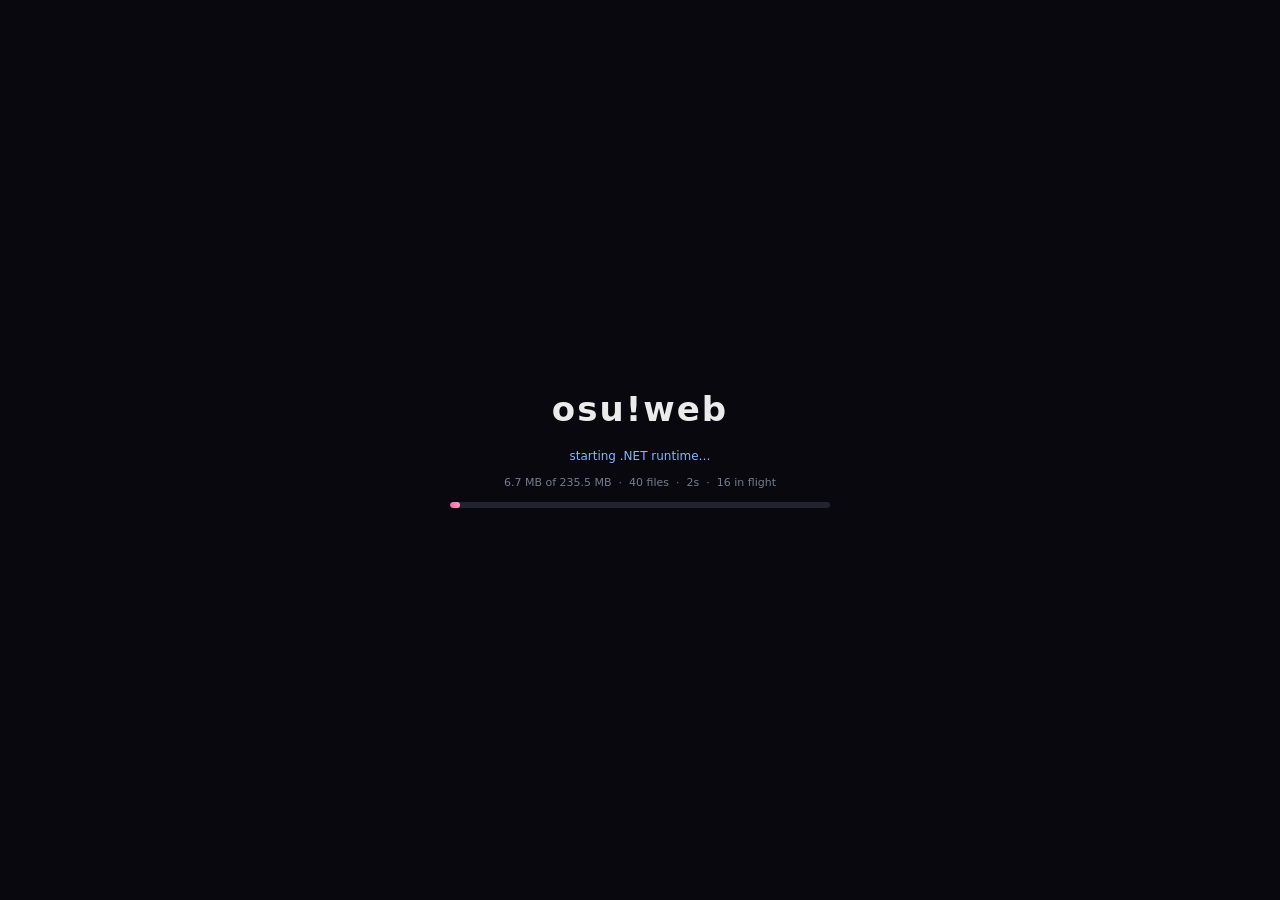
==== commit ad8753f6: "deploy: traversal fix 62fae4e + resource cut (132.9 MB -> 110.4 MB)" ====
--- a/index.html
+++ b/index.html
@@ -7,13 +7,13 @@
   <!-- Inline so the browser never asks for /favicon.ico (which would be a 404 on any
        static host). An SVG circle in osu!'s pink costs no request and no file. -->
   <link rel="icon" href="data:image/svg+xml,%3Csvg xmlns='http://www.w3.org/2000/svg' viewBox='0 0 100 100'%3E%3Ccircle cx='50' cy='50' r='44' fill='%23ff66aa'/%3E%3Ccircle cx='50' cy='50' r='26' fill='none' stroke='%23ffffff' stroke-width='7'/%3E%3C/svg%3E">
-  <link href="_framework/dotnet.teu9ha4kuo.js" rel="preload" as="script" fetchpriority="high" crossorigin="anonymous" integrity="sha256-NVu8Pdm5494h0F4xuwNW+K8VCRqc0xe4Qy7/bD2hjvU=" />
+  <link href="_framework/dotnet.uz4e5uwfd9.js" rel="preload" as="script" fetchpriority="high" crossorigin="anonymous" integrity="sha256-NtKtkY5yhbzn36WnCL2f+VPdrfJKVdIjx2naXKdhMVE=" />
   <link rel="stylesheet" href="shell.ec2f58d213.css" />
   <script type="importmap">{
   "imports": {
     "./_framework/dotnet.native.js": "./_framework/dotnet.native.ab7cvdvoxj.js",
     "./_framework/dotnet.runtime.js": "./_framework/dotnet.runtime.azrfhwb804.js",
-    "./_framework/dotnet.js": "./_framework/dotnet.teu9ha4kuo.js",
+    "./_framework/dotnet.js": "./_framework/dotnet.uz4e5uwfd9.js",
     "./main.js": "./main.5retw5w4eh.js",
     "./osuAudio.js": "./osuAudio.rw0djl3yks.js",
     "./osuGL.js": "./osuGL.4ehm4urlq8.js",
@@ -21,12 +21,12 @@
   },
   "scopes": {},
   "integrity": {
-    "./_framework/dotnet.js": "sha256-NVu8Pdm5494h0F4xuwNW+K8VCRqc0xe4Qy7/bD2hjvU=",
+    "./_framework/dotnet.js": "sha256-NtKtkY5yhbzn36WnCL2f+VPdrfJKVdIjx2naXKdhMVE=",
     "./_framework/dotnet.native.ab7cvdvoxj.js": "sha256-BnNj4Rbc4ed/rLgPeyL0WduIU/YTZ/I2NavvBBowY4M=",
     "./_framework/dotnet.native.js": "sha256-BnNj4Rbc4ed/rLgPeyL0WduIU/YTZ/I2NavvBBowY4M=",
     "./_framework/dotnet.runtime.azrfhwb804.js": "sha256-muN076HgyOCoAaid7zD7a2/GN7aQ7tmK/BzdnKgw78g=",
     "./_framework/dotnet.runtime.js": "sha256-muN076HgyOCoAaid7zD7a2/GN7aQ7tmK/BzdnKgw78g=",
-    "./_framework/dotnet.teu9ha4kuo.js": "sha256-NVu8Pdm5494h0F4xuwNW+K8VCRqc0xe4Qy7/bD2hjvU=",
+    "./_framework/dotnet.uz4e5uwfd9.js": "sha256-NtKtkY5yhbzn36WnCL2f+VPdrfJKVdIjx2naXKdhMVE=",
     "./main.5retw5w4eh.js": "sha256-8UN7uorW0rkDqUX5yi+cPll8kQgVaAl1unNyeMxh8ds=",
     "./main.js": "sha256-8UN7uorW0rkDqUX5yi+cPll8kQgVaAl1unNyeMxh8ds=",
     "./osuAudio.js": "sha256-JaNa9SSDn4nUMFM7zgHMPap7DxUaRTuWK8KOlVhl+pg=",
@@ -82,7 +82,7 @@
       // bundle but are not part of a boot, so counting them would cap the bar short of full. A
       // plain `dotnet publish` leaves the value 0, meaning "unknown": main.js then reports bytes
       // and file counts without claiming a percentage it cannot know.
-      const BOOT_TOTAL_BYTES = /*BOOT_TOTAL*/246955860;
+      const BOOT_TOTAL_BYTES = /*BOOT_TOTAL*/246955889;
 
       const bootProgress = {
         bytes: 0,
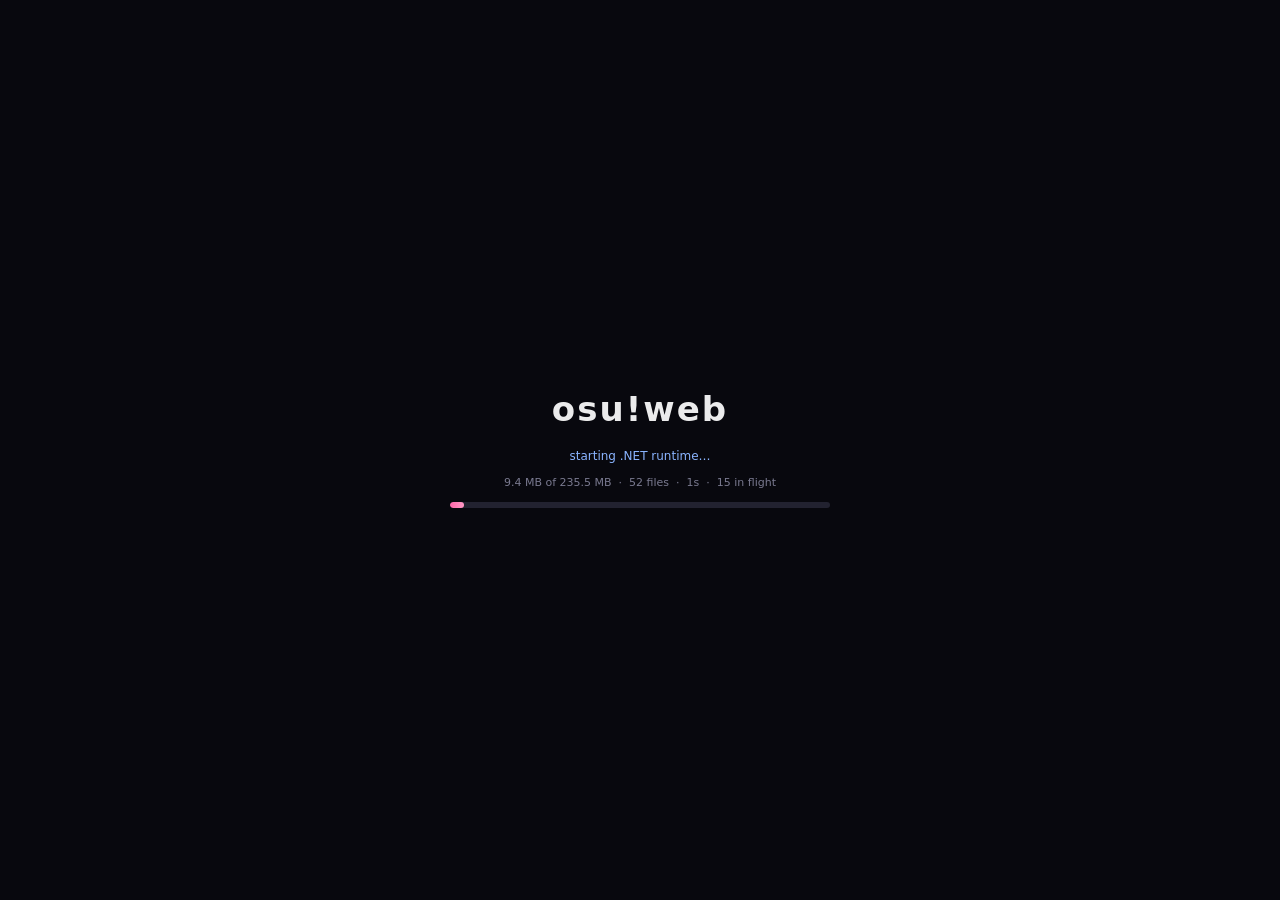
==== commit 229c0200: "deploy: render-resolution control (6973471) and cache-safe runtime fragments" ====
--- a/index.html
+++ b/index.html
@@ -7,34 +7,34 @@
   <!-- Inline so the browser never asks for /favicon.ico (which would be a 404 on any
        static host). An SVG circle in osu!'s pink costs no request and no file. -->
   <link rel="icon" href="data:image/svg+xml,%3Csvg xmlns='http://www.w3.org/2000/svg' viewBox='0 0 100 100'%3E%3Ccircle cx='50' cy='50' r='44' fill='%23ff66aa'/%3E%3Ccircle cx='50' cy='50' r='26' fill='none' stroke='%23ffffff' stroke-width='7'/%3E%3C/svg%3E">
-  <link href="_framework/dotnet.uz4e5uwfd9.js" rel="preload" as="script" fetchpriority="high" crossorigin="anonymous" integrity="sha256-NtKtkY5yhbzn36WnCL2f+VPdrfJKVdIjx2naXKdhMVE=" />
+  <link href="_framework/dotnet.nag79ta6y0.js" rel="preload" as="script" fetchpriority="high" crossorigin="anonymous" integrity="sha256-wVQBwbMxKl/Ys3BjRQRhznbRocGrQNoo6KSJ+uBY1l0=" />
   <link rel="stylesheet" href="shell.ec2f58d213.css" />
   <script type="importmap">{
   "imports": {
+    "./_framework/dotnet.js": "./_framework/dotnet.nag79ta6y0.js",
     "./_framework/dotnet.native.js": "./_framework/dotnet.native.ab7cvdvoxj.js",
     "./_framework/dotnet.runtime.js": "./_framework/dotnet.runtime.azrfhwb804.js",
-    "./_framework/dotnet.js": "./_framework/dotnet.uz4e5uwfd9.js",
-    "./main.js": "./main.5retw5w4eh.js",
+    "./main.js": "./main.ipfyo8ea01.js",
     "./osuAudio.js": "./osuAudio.rw0djl3yks.js",
     "./osuGL.js": "./osuGL.4ehm4urlq8.js",
-    "./shell.js": "./shell.x0pk7p6we7.js"
+    "./shell.js": "./shell.9pci8u0q04.js"
   },
   "scopes": {},
   "integrity": {
-    "./_framework/dotnet.js": "sha256-NtKtkY5yhbzn36WnCL2f+VPdrfJKVdIjx2naXKdhMVE=",
+    "./_framework/dotnet.js": "sha256-wVQBwbMxKl/Ys3BjRQRhznbRocGrQNoo6KSJ+uBY1l0=",
+    "./_framework/dotnet.nag79ta6y0.js": "sha256-wVQBwbMxKl/Ys3BjRQRhznbRocGrQNoo6KSJ+uBY1l0=",
     "./_framework/dotnet.native.ab7cvdvoxj.js": "sha256-BnNj4Rbc4ed/rLgPeyL0WduIU/YTZ/I2NavvBBowY4M=",
     "./_framework/dotnet.native.js": "sha256-BnNj4Rbc4ed/rLgPeyL0WduIU/YTZ/I2NavvBBowY4M=",
     "./_framework/dotnet.runtime.azrfhwb804.js": "sha256-muN076HgyOCoAaid7zD7a2/GN7aQ7tmK/BzdnKgw78g=",
     "./_framework/dotnet.runtime.js": "sha256-muN076HgyOCoAaid7zD7a2/GN7aQ7tmK/BzdnKgw78g=",
-    "./_framework/dotnet.uz4e5uwfd9.js": "sha256-NtKtkY5yhbzn36WnCL2f+VPdrfJKVdIjx2naXKdhMVE=",
-    "./main.5retw5w4eh.js": "sha256-8UN7uorW0rkDqUX5yi+cPll8kQgVaAl1unNyeMxh8ds=",
-    "./main.js": "sha256-8UN7uorW0rkDqUX5yi+cPll8kQgVaAl1unNyeMxh8ds=",
+    "./main.ipfyo8ea01.js": "sha256-+uPlTaPtFv24U8MOtvDC1oP2WRok84ABaeHNeMP85UY=",
+    "./main.js": "sha256-+uPlTaPtFv24U8MOtvDC1oP2WRok84ABaeHNeMP85UY=",
     "./osuAudio.js": "sha256-JaNa9SSDn4nUMFM7zgHMPap7DxUaRTuWK8KOlVhl+pg=",
     "./osuAudio.rw0djl3yks.js": "sha256-JaNa9SSDn4nUMFM7zgHMPap7DxUaRTuWK8KOlVhl+pg=",
     "./osuGL.4ehm4urlq8.js": "sha256-jK1hUTpBE/dm/+VifFZ7454Xt2iovtqtYgPdVQ4xNLQ=",
     "./osuGL.js": "sha256-jK1hUTpBE/dm/+VifFZ7454Xt2iovtqtYgPdVQ4xNLQ=",
-    "./shell.js": "sha256-sYbofYe8cKh/LrJ7RJm+FWtOzUqlWtIXDLpueDrMmTo=",
-    "./shell.x0pk7p6we7.js": "sha256-sYbofYe8cKh/LrJ7RJm+FWtOzUqlWtIXDLpueDrMmTo="
+    "./shell.9pci8u0q04.js": "sha256-My80tbh8/amJyxTL8ne4Ak1j3uxVjeyfQuE0oJNJTqI=",
+    "./shell.js": "sha256-My80tbh8/amJyxTL8ne4Ak1j3uxVjeyfQuE0oJNJTqI="
   }
 }</script>
   <!-- The mono runtime boots by firing a burst of fetch() calls for ~1000 wasm/js assets. Every
@@ -59,8 +59,8 @@
       //
       // Both tables are rewritten by web/make-static-export.ps1. The name carries a content hash,
       // so they must be regenerated on every rebuild rather than edited by hand.
-      const SPLIT_FILES = {"osu.Game.Resources.l0e37vh9fn.wasm":["osu.Game.Resources.l0e37vh9fn.p0.wasm","osu.Game.Resources.l0e37vh9fn.p1.wasm"]};
-      const SPLIT_LENGTHS = {"osu.Game.Resources.l0e37vh9fn.wasm":110423833};
+      const SPLIT_FILES = {"osu.Game.Resources.l0e37vh9fn.wasm":["osu.Game.Resources.l0e37vh9fn.4089772.p0.wasm","osu.Game.Resources.l0e37vh9fn.4089772.p1.wasm","osu.Game.Resources.l0e37vh9fn.4089772.p2.wasm","osu.Game.Resources.l0e37vh9fn.4089772.p3.wasm","osu.Game.Resources.l0e37vh9fn.4089772.p4.wasm","osu.Game.Resources.l0e37vh9fn.4089772.p5.wasm","osu.Game.Resources.l0e37vh9fn.4089772.p6.wasm","osu.Game.Resources.l0e37vh9fn.4089772.p7.wasm","osu.Game.Resources.l0e37vh9fn.4089772.p8.wasm","osu.Game.Resources.l0e37vh9fn.4089772.p9.wasm","osu.Game.Resources.l0e37vh9fn.4089772.p10.wasm","osu.Game.Resources.l0e37vh9fn.4089772.p11.wasm","osu.Game.Resources.l0e37vh9fn.4089772.p12.wasm","osu.Game.Resources.l0e37vh9fn.4089772.p13.wasm","osu.Game.Resources.l0e37vh9fn.4089772.p14.wasm","osu.Game.Resources.l0e37vh9fn.4089772.p15.wasm","osu.Game.Resources.l0e37vh9fn.4089772.p16.wasm","osu.Game.Resources.l0e37vh9fn.4089772.p17.wasm","osu.Game.Resources.l0e37vh9fn.4089772.p18.wasm","osu.Game.Resources.l0e37vh9fn.4089772.p19.wasm","osu.Game.Resources.l0e37vh9fn.4089772.p20.wasm","osu.Game.Resources.l0e37vh9fn.4089772.p21.wasm","osu.Game.Resources.l0e37vh9fn.4089772.p22.wasm","osu.Game.Resources.l0e37vh9fn.4089772.p23.wasm","osu.Game.Resources.l0e37vh9fn.4089772.p24.wasm","osu.Game.Resources.l0e37vh9fn.4089772.p25.wasm","osu.Game.Resources.l0e37vh9fn.4089772.p26.wasm"],"dotnet.native.zfapctn89w.wasm":["dotnet.native.zfapctn89w.4062498.p0.wasm","dotnet.native.zfapctn89w.4062498.p1.wasm","dotnet.native.zfapctn89w.4062498.p2.wasm","dotnet.native.zfapctn89w.4062498.p3.wasm","dotnet.native.zfapctn89w.4062498.p4.wasm","dotnet.native.zfapctn89w.4062498.p5.wasm","dotnet.native.zfapctn89w.4062498.p6.wasm","dotnet.native.zfapctn89w.4062498.p7.wasm","dotnet.native.zfapctn89w.4062498.p8.wasm","dotnet.native.zfapctn89w.4062498.p9.wasm","dotnet.native.zfapctn89w.4062498.p10.wasm","dotnet.native.zfapctn89w.4062498.p11.wasm","dotnet.native.zfapctn89w.4062498.p12.wasm","dotnet.native.zfapctn89w.4062498.p13.wasm","dotnet.native.zfapctn89w.4062498.p14.wasm","dotnet.native.zfapctn89w.4062498.p15.wasm","dotnet.native.zfapctn89w.4062498.p16.wasm","dotnet.native.zfapctn89w.4062498.p17.wasm","dotnet.native.zfapctn89w.4062498.p18.wasm","dotnet.native.zfapctn89w.4062498.p19.wasm","dotnet.native.zfapctn89w.4062498.p20.wasm","dotnet.native.zfapctn89w.4062498.p21.wasm","dotnet.native.zfapctn89w.4062498.p22.wasm","dotnet.native.zfapctn89w.4062498.p23.wasm"],"osu.Game.jwd7yv0uwl.wasm":["osu.Game.jwd7yv0uwl.3477389.p0.wasm","osu.Game.jwd7yv0uwl.3477389.p1.wasm"]};
+      const SPLIT_LENGTHS = {"osu.Game.Resources.l0e37vh9fn.wasm":110423833,"dotnet.native.zfapctn89w.wasm":97499938,"osu.Game.jwd7yv0uwl.wasm":6954777};
 
       // Boot progress.
       //
@@ -253,7 +253,7 @@
       };
     })();
   </script>
-  <script type='module' src="main.5retw5w4eh.js"></script>
+  <script type='module' src="main.ipfyo8ea01.js"></script>
 </head>
 <body>
   <canvas id="game" tabindex="0"></canvas>
@@ -391,6 +391,6 @@
     </div>
   </div>
 
-  <script type="module" src="shell.x0pk7p6we7.js"></script>
+  <script type="module" src="shell.9pci8u0q04.js"></script>
 </body>
 </html>
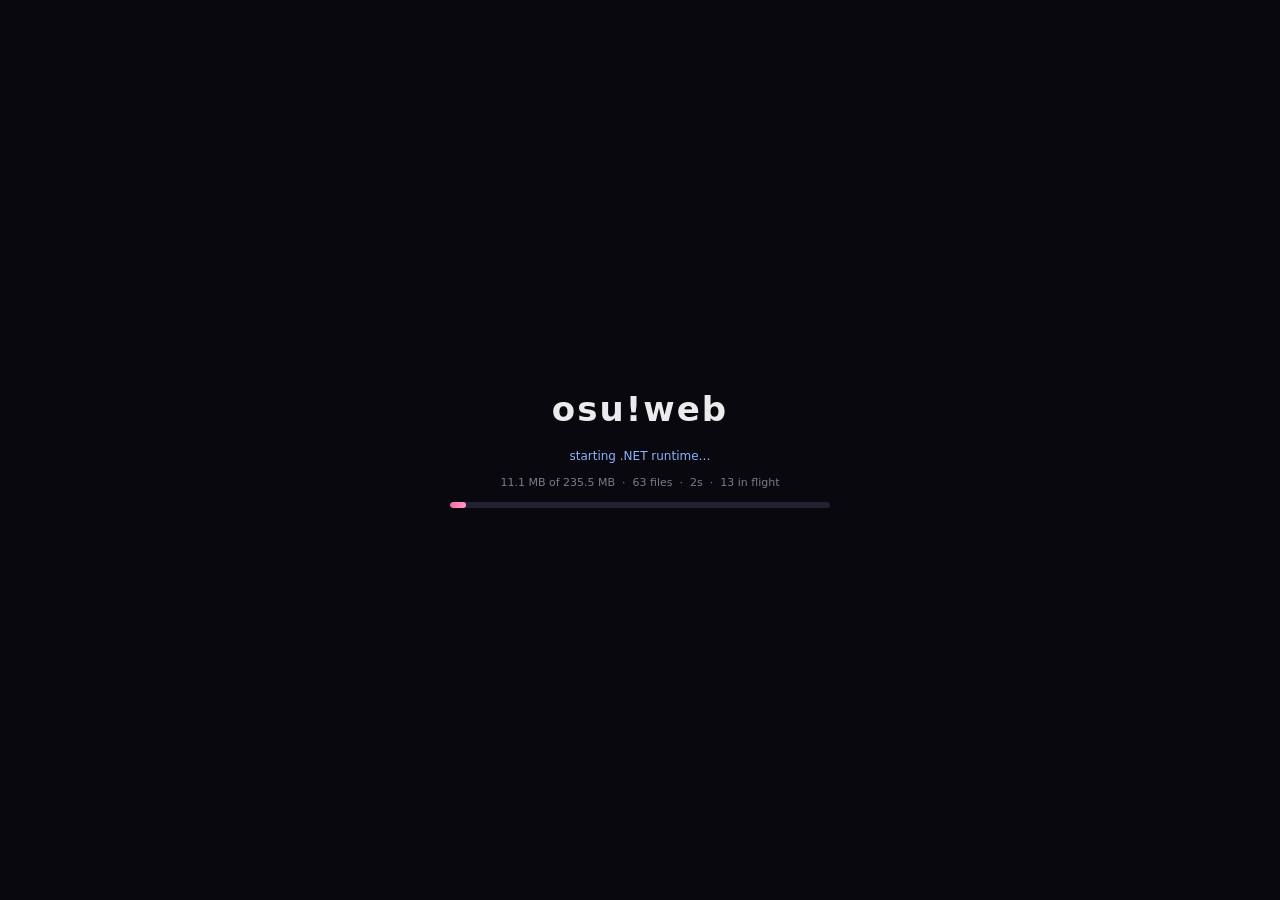
==== commit ac4379b4: "deploy: optional basic HUD and CPU frame timings (2151a38)" ====
--- a/index.html
+++ b/index.html
@@ -7,34 +7,34 @@
   <!-- Inline so the browser never asks for /favicon.ico (which would be a 404 on any
        static host). An SVG circle in osu!'s pink costs no request and no file. -->
   <link rel="icon" href="data:image/svg+xml,%3Csvg xmlns='http://www.w3.org/2000/svg' viewBox='0 0 100 100'%3E%3Ccircle cx='50' cy='50' r='44' fill='%23ff66aa'/%3E%3Ccircle cx='50' cy='50' r='26' fill='none' stroke='%23ffffff' stroke-width='7'/%3E%3C/svg%3E">
-  <link href="_framework/dotnet.nag79ta6y0.js" rel="preload" as="script" fetchpriority="high" crossorigin="anonymous" integrity="sha256-wVQBwbMxKl/Ys3BjRQRhznbRocGrQNoo6KSJ+uBY1l0=" />
-  <link rel="stylesheet" href="shell.ec2f58d213.css" />
+  <link href="_framework/dotnet.t0ari69oen.js" rel="preload" as="script" fetchpriority="high" crossorigin="anonymous" integrity="sha256-fSW4hv+/7r5wBRGnkF09Cl2Th7/5jd2ekD9Ki7JSYxQ=" />
+  <link rel="stylesheet" href="shell.ec7ae2790d.css" />
   <script type="importmap">{
   "imports": {
-    "./_framework/dotnet.js": "./_framework/dotnet.nag79ta6y0.js",
     "./_framework/dotnet.native.js": "./_framework/dotnet.native.ab7cvdvoxj.js",
     "./_framework/dotnet.runtime.js": "./_framework/dotnet.runtime.azrfhwb804.js",
-    "./main.js": "./main.ipfyo8ea01.js",
+    "./_framework/dotnet.js": "./_framework/dotnet.t0ari69oen.js",
+    "./main.js": "./main.v6bsr7bdby.js",
     "./osuAudio.js": "./osuAudio.rw0djl3yks.js",
     "./osuGL.js": "./osuGL.4ehm4urlq8.js",
-    "./shell.js": "./shell.9pci8u0q04.js"
+    "./shell.js": "./shell.j09usioy1a.js"
   },
   "scopes": {},
   "integrity": {
-    "./_framework/dotnet.js": "sha256-wVQBwbMxKl/Ys3BjRQRhznbRocGrQNoo6KSJ+uBY1l0=",
-    "./_framework/dotnet.nag79ta6y0.js": "sha256-wVQBwbMxKl/Ys3BjRQRhznbRocGrQNoo6KSJ+uBY1l0=",
+    "./_framework/dotnet.js": "sha256-fSW4hv+/7r5wBRGnkF09Cl2Th7/5jd2ekD9Ki7JSYxQ=",
     "./_framework/dotnet.native.ab7cvdvoxj.js": "sha256-BnNj4Rbc4ed/rLgPeyL0WduIU/YTZ/I2NavvBBowY4M=",
     "./_framework/dotnet.native.js": "sha256-BnNj4Rbc4ed/rLgPeyL0WduIU/YTZ/I2NavvBBowY4M=",
     "./_framework/dotnet.runtime.azrfhwb804.js": "sha256-muN076HgyOCoAaid7zD7a2/GN7aQ7tmK/BzdnKgw78g=",
     "./_framework/dotnet.runtime.js": "sha256-muN076HgyOCoAaid7zD7a2/GN7aQ7tmK/BzdnKgw78g=",
-    "./main.ipfyo8ea01.js": "sha256-+uPlTaPtFv24U8MOtvDC1oP2WRok84ABaeHNeMP85UY=",
-    "./main.js": "sha256-+uPlTaPtFv24U8MOtvDC1oP2WRok84ABaeHNeMP85UY=",
+    "./_framework/dotnet.t0ari69oen.js": "sha256-fSW4hv+/7r5wBRGnkF09Cl2Th7/5jd2ekD9Ki7JSYxQ=",
+    "./main.js": "sha256-WXFL5ftboirHjoT5OM1pLTHXZzEEIMx36UM1vOb8t6Q=",
+    "./main.v6bsr7bdby.js": "sha256-WXFL5ftboirHjoT5OM1pLTHXZzEEIMx36UM1vOb8t6Q=",
     "./osuAudio.js": "sha256-JaNa9SSDn4nUMFM7zgHMPap7DxUaRTuWK8KOlVhl+pg=",
     "./osuAudio.rw0djl3yks.js": "sha256-JaNa9SSDn4nUMFM7zgHMPap7DxUaRTuWK8KOlVhl+pg=",
     "./osuGL.4ehm4urlq8.js": "sha256-jK1hUTpBE/dm/+VifFZ7454Xt2iovtqtYgPdVQ4xNLQ=",
     "./osuGL.js": "sha256-jK1hUTpBE/dm/+VifFZ7454Xt2iovtqtYgPdVQ4xNLQ=",
-    "./shell.9pci8u0q04.js": "sha256-My80tbh8/amJyxTL8ne4Ak1j3uxVjeyfQuE0oJNJTqI=",
-    "./shell.js": "sha256-My80tbh8/amJyxTL8ne4Ak1j3uxVjeyfQuE0oJNJTqI="
+    "./shell.j09usioy1a.js": "sha256-3VLGem4qs5Llz9qYfFBsJYEY1i+JD6AnCMafM1fbwzg=",
+    "./shell.js": "sha256-3VLGem4qs5Llz9qYfFBsJYEY1i+JD6AnCMafM1fbwzg="
   }
 }</script>
   <!-- The mono runtime boots by firing a burst of fetch() calls for ~1000 wasm/js assets. Every
@@ -59,8 +59,8 @@
       //
       // Both tables are rewritten by web/make-static-export.ps1. The name carries a content hash,
       // so they must be regenerated on every rebuild rather than edited by hand.
-      const SPLIT_FILES = {"osu.Game.Resources.l0e37vh9fn.wasm":["osu.Game.Resources.l0e37vh9fn.4089772.p0.wasm","osu.Game.Resources.l0e37vh9fn.4089772.p1.wasm","osu.Game.Resources.l0e37vh9fn.4089772.p2.wasm","osu.Game.Resources.l0e37vh9fn.4089772.p3.wasm","osu.Game.Resources.l0e37vh9fn.4089772.p4.wasm","osu.Game.Resources.l0e37vh9fn.4089772.p5.wasm","osu.Game.Resources.l0e37vh9fn.4089772.p6.wasm","osu.Game.Resources.l0e37vh9fn.4089772.p7.wasm","osu.Game.Resources.l0e37vh9fn.4089772.p8.wasm","osu.Game.Resources.l0e37vh9fn.4089772.p9.wasm","osu.Game.Resources.l0e37vh9fn.4089772.p10.wasm","osu.Game.Resources.l0e37vh9fn.4089772.p11.wasm","osu.Game.Resources.l0e37vh9fn.4089772.p12.wasm","osu.Game.Resources.l0e37vh9fn.4089772.p13.wasm","osu.Game.Resources.l0e37vh9fn.4089772.p14.wasm","osu.Game.Resources.l0e37vh9fn.4089772.p15.wasm","osu.Game.Resources.l0e37vh9fn.4089772.p16.wasm","osu.Game.Resources.l0e37vh9fn.4089772.p17.wasm","osu.Game.Resources.l0e37vh9fn.4089772.p18.wasm","osu.Game.Resources.l0e37vh9fn.4089772.p19.wasm","osu.Game.Resources.l0e37vh9fn.4089772.p20.wasm","osu.Game.Resources.l0e37vh9fn.4089772.p21.wasm","osu.Game.Resources.l0e37vh9fn.4089772.p22.wasm","osu.Game.Resources.l0e37vh9fn.4089772.p23.wasm","osu.Game.Resources.l0e37vh9fn.4089772.p24.wasm","osu.Game.Resources.l0e37vh9fn.4089772.p25.wasm","osu.Game.Resources.l0e37vh9fn.4089772.p26.wasm"],"dotnet.native.zfapctn89w.wasm":["dotnet.native.zfapctn89w.4062498.p0.wasm","dotnet.native.zfapctn89w.4062498.p1.wasm","dotnet.native.zfapctn89w.4062498.p2.wasm","dotnet.native.zfapctn89w.4062498.p3.wasm","dotnet.native.zfapctn89w.4062498.p4.wasm","dotnet.native.zfapctn89w.4062498.p5.wasm","dotnet.native.zfapctn89w.4062498.p6.wasm","dotnet.native.zfapctn89w.4062498.p7.wasm","dotnet.native.zfapctn89w.4062498.p8.wasm","dotnet.native.zfapctn89w.4062498.p9.wasm","dotnet.native.zfapctn89w.4062498.p10.wasm","dotnet.native.zfapctn89w.4062498.p11.wasm","dotnet.native.zfapctn89w.4062498.p12.wasm","dotnet.native.zfapctn89w.4062498.p13.wasm","dotnet.native.zfapctn89w.4062498.p14.wasm","dotnet.native.zfapctn89w.4062498.p15.wasm","dotnet.native.zfapctn89w.4062498.p16.wasm","dotnet.native.zfapctn89w.4062498.p17.wasm","dotnet.native.zfapctn89w.4062498.p18.wasm","dotnet.native.zfapctn89w.4062498.p19.wasm","dotnet.native.zfapctn89w.4062498.p20.wasm","dotnet.native.zfapctn89w.4062498.p21.wasm","dotnet.native.zfapctn89w.4062498.p22.wasm","dotnet.native.zfapctn89w.4062498.p23.wasm"],"osu.Game.jwd7yv0uwl.wasm":["osu.Game.jwd7yv0uwl.3477389.p0.wasm","osu.Game.jwd7yv0uwl.3477389.p1.wasm"]};
-      const SPLIT_LENGTHS = {"osu.Game.Resources.l0e37vh9fn.wasm":110423833,"dotnet.native.zfapctn89w.wasm":97499938,"osu.Game.jwd7yv0uwl.wasm":6954777};
+      const SPLIT_FILES = {"osu.Game.Resources.l0e37vh9fn.wasm":["osu.Game.Resources.l0e37vh9fn.4089772.p0.wasm","osu.Game.Resources.l0e37vh9fn.4089772.p1.wasm","osu.Game.Resources.l0e37vh9fn.4089772.p2.wasm","osu.Game.Resources.l0e37vh9fn.4089772.p3.wasm","osu.Game.Resources.l0e37vh9fn.4089772.p4.wasm","osu.Game.Resources.l0e37vh9fn.4089772.p5.wasm","osu.Game.Resources.l0e37vh9fn.4089772.p6.wasm","osu.Game.Resources.l0e37vh9fn.4089772.p7.wasm","osu.Game.Resources.l0e37vh9fn.4089772.p8.wasm","osu.Game.Resources.l0e37vh9fn.4089772.p9.wasm","osu.Game.Resources.l0e37vh9fn.4089772.p10.wasm","osu.Game.Resources.l0e37vh9fn.4089772.p11.wasm","osu.Game.Resources.l0e37vh9fn.4089772.p12.wasm","osu.Game.Resources.l0e37vh9fn.4089772.p13.wasm","osu.Game.Resources.l0e37vh9fn.4089772.p14.wasm","osu.Game.Resources.l0e37vh9fn.4089772.p15.wasm","osu.Game.Resources.l0e37vh9fn.4089772.p16.wasm","osu.Game.Resources.l0e37vh9fn.4089772.p17.wasm","osu.Game.Resources.l0e37vh9fn.4089772.p18.wasm","osu.Game.Resources.l0e37vh9fn.4089772.p19.wasm","osu.Game.Resources.l0e37vh9fn.4089772.p20.wasm","osu.Game.Resources.l0e37vh9fn.4089772.p21.wasm","osu.Game.Resources.l0e37vh9fn.4089772.p22.wasm","osu.Game.Resources.l0e37vh9fn.4089772.p23.wasm","osu.Game.Resources.l0e37vh9fn.4089772.p24.wasm","osu.Game.Resources.l0e37vh9fn.4089772.p25.wasm","osu.Game.Resources.l0e37vh9fn.4089772.p26.wasm"],"dotnet.native.jzop1zwy46.wasm":["dotnet.native.jzop1zwy46.4063024.p0.wasm","dotnet.native.jzop1zwy46.4063024.p1.wasm","dotnet.native.jzop1zwy46.4063024.p2.wasm","dotnet.native.jzop1zwy46.4063024.p3.wasm","dotnet.native.jzop1zwy46.4063024.p4.wasm","dotnet.native.jzop1zwy46.4063024.p5.wasm","dotnet.native.jzop1zwy46.4063024.p6.wasm","dotnet.native.jzop1zwy46.4063024.p7.wasm","dotnet.native.jzop1zwy46.4063024.p8.wasm","dotnet.native.jzop1zwy46.4063024.p9.wasm","dotnet.native.jzop1zwy46.4063024.p10.wasm","dotnet.native.jzop1zwy46.4063024.p11.wasm","dotnet.native.jzop1zwy46.4063024.p12.wasm","dotnet.native.jzop1zwy46.4063024.p13.wasm","dotnet.native.jzop1zwy46.4063024.p14.wasm","dotnet.native.jzop1zwy46.4063024.p15.wasm","dotnet.native.jzop1zwy46.4063024.p16.wasm","dotnet.native.jzop1zwy46.4063024.p17.wasm","dotnet.native.jzop1zwy46.4063024.p18.wasm","dotnet.native.jzop1zwy46.4063024.p19.wasm","dotnet.native.jzop1zwy46.4063024.p20.wasm","dotnet.native.jzop1zwy46.4063024.p21.wasm","dotnet.native.jzop1zwy46.4063024.p22.wasm","dotnet.native.jzop1zwy46.4063024.p23.wasm"],"osu.Game.jwd7yv0uwl.wasm":["osu.Game.jwd7yv0uwl.3477389.p0.wasm","osu.Game.jwd7yv0uwl.3477389.p1.wasm"]};
+      const SPLIT_LENGTHS = {"osu.Game.Resources.l0e37vh9fn.wasm":110423833,"dotnet.native.jzop1zwy46.wasm":97512554,"osu.Game.jwd7yv0uwl.wasm":6954777};
 
       // Boot progress.
       //
@@ -82,7 +82,7 @@
       // bundle but are not part of a boot, so counting them would cap the bar short of full. A
       // plain `dotnet publish` leaves the value 0, meaning "unknown": main.js then reports bytes
       // and file counts without claiming a percentage it cannot know.
-      const BOOT_TOTAL_BYTES = /*BOOT_TOTAL*/246955889;
+      const BOOT_TOTAL_BYTES = /*BOOT_TOTAL*/246973625;
 
       const bootProgress = {
         bytes: 0,
@@ -253,10 +253,11 @@
       };
     })();
   </script>
-  <script type='module' src="main.ipfyo8ea01.js"></script>
+  <script type='module' src="main.v6bsr7bdby.js"></script>
 </head>
 <body>
   <canvas id="game" tabindex="0"></canvas>
+  <output id="frame-work" hidden></output>
   <!-- Boot progress. A cold load pulls ~130 MB of WebAssembly, which takes long enough to read as
        a hang, so it gets a full-screen loading bar rather than a status line in the corner.
        main.js drives the label and the bar (setStatus) and takes the whole thing away once the
@@ -391,6 +392,6 @@
     </div>
   </div>
 
-  <script type="module" src="shell.9pci8u0q04.js"></script>
+  <script type="module" src="shell.j09usioy1a.js"></script>
 </body>
 </html>
--- a/shell.ec7ae2790d.css
+++ b/shell.ec7ae2790d.css
@@ -0,0 +1,1131 @@
+/* The HTML shell around the real osu!lazer gameplay host: a lazer-flavoured song-select laid
+   over the beatmap's own background artwork, with the playfield canvas underneath (which the
+   game draws into whenever the shell is hidden).
+
+   Colours follow lazer's OsuColour palette where the shell shows the same things: pink for the
+   primary accent, and the per-ModType colours (blue/red/lime/purple/pink) for the mod picker,
+   which are exactly what OsuColour.ForModType returns upstream. */
+
+:root {
+    /* Backdrop controls. These are written by shell.js from the background dim/blur settings so
+       the menu reads the same way the in-game background does — dimming to the same degree the
+       playfield does makes the transition into gameplay look continuous. */
+    --bg-dim: 0.6;
+    --bg-blur: 6px;
+    --bg-image: none;
+
+    --accent: #ff66aa;
+    --accent-soft: rgba(255, 102, 170, 0.16);
+    --panel: rgba(16, 16, 26, 0.82);
+    --panel-solid: #14141f;
+    --line: rgba(255, 255, 255, 0.08);
+    --text: #e6e6f0;
+    --muted: #9a9ab0;
+}
+
+* {
+    box-sizing: border-box;
+}
+
+html, body {
+    margin: 0;
+    padding: 0;
+    width: 100%;
+    height: 100%;
+    overflow: hidden;
+    background: #0e0e18;
+    font: 14px/1.5 system-ui, sans-serif;
+    color: var(--text);
+}
+
+#game {
+    display: block;
+    width: 100vw;
+    height: 100vh;
+    touch-action: none;
+    outline: none;
+    -webkit-user-select: none;
+    user-select: none;
+    /* The game draws its own cursor from the skin, so the OS pointer over the canvas is a
+       second, wrong-looking cursor. #shell covers the canvas whenever a menu is up, so it
+       keeps a normal pointer and this only applies over gameplay and results. */
+    cursor: none;
+}
+
+/* Boot screen: shown from first paint until the game reports running, then removed by
+   main.js. Deliberately covers the whole viewport — during a cold load the canvas is still
+   black, and a status line in the corner reads as "nothing is happening". */
+#boot {
+    position: fixed;
+    inset: 0;
+    z-index: 40;
+    display: flex;
+    flex-direction: column;
+    align-items: center;
+    justify-content: center;
+    gap: 22px;
+    background: #08080e;
+}
+
+#boot[hidden] {
+    display: none;
+}
+
+.boot-mark {
+    color: #fff;
+    font: 600 34px/1 'Segoe UI', system-ui, sans-serif;
+    letter-spacing: 0.06em;
+    opacity: 0.92;
+}
+
+.boot-box {
+    width: min(380px, 74vw);
+    display: flex;
+    flex-direction: column;
+    gap: 10px;
+}
+
+#status {
+    color: #8ab4ff;
+    font: 12px/1.4 'Segoe UI', system-ui, sans-serif;
+    text-align: center;
+    min-height: 1.4em;
+    white-space: pre;
+}
+
+/* Live download detail: bytes, file counts, elapsed. Updated by main.js while the runtime and
+   its assemblies are being fetched — the phase that can take minutes on a slow link. */
+#boot-detail {
+    color: #7a7a90;
+    font: 11px/1.5 'Segoe UI', system-ui, sans-serif;
+    text-align: center;
+    min-height: 1.5em;
+    font-variant-numeric: tabular-nums;
+    white-space: pre;
+}
+
+.boot-track {
+    position: relative;
+    height: 6px;
+    border-radius: 999px;
+    background: #222230;
+    overflow: hidden;
+}
+
+.boot-track::before {
+    content: '';
+    position: absolute;
+    inset: 0;
+    background: linear-gradient(90deg, transparent, rgba(255, 255, 255, 0.10), transparent);
+    transform: translateX(-100%);
+    animation: load-shimmer 1.1s linear infinite;
+}
+
+#boot-fill {
+    position: relative;
+    z-index: 1;
+    height: 100%;
+    width: 0%;
+    border-radius: 999px;
+    background: linear-gradient(90deg, #ff66aa, #ff9ac6);
+    transition: width 320ms ease;
+}
+
+/* --- backdrop ------------------------------------------------------------------------ */
+
+/* The beatmap's own background, dimmed and blurred to whatever the settings ask for. It sits
+   behind the panels the way lazer's background sits behind song select, so the shell reads as
+   the same scene as the playfield it is about to hand over to. */
+#shell-bg {
+    position: absolute;
+    inset: -20px;               /* over-bleed so the blur has no soft edge inside the viewport */
+    background-image: var(--bg-image);
+    background-size: cover;
+    background-position: center;
+    filter: blur(var(--bg-blur)) brightness(calc(1 - var(--bg-dim) * 0.9));
+    transform: scale(1.02);     /* hide the blur bleed at the over-scanned edges */
+    transition: filter 160ms ease;
+}
+
+#shell-bg:not(.has-image) {
+    background: radial-gradient(120% 120% at 30% 20%, #2a1730, #0e0e18 70%);
+    filter: none;
+}
+
+/* --- shell frame --------------------------------------------------------------------- */
+
+#shell {
+    position: fixed;
+    inset: 0;
+    z-index: 10;
+    display: flex;
+    flex-direction: column;
+    /* The canvas stays reachable through the gaps: gameplay input lands on #game, so the shell
+       must not blanket it with pointer events when no menu is meant to be modal. */
+    pointer-events: none;
+}
+
+#shell[hidden] {
+    display: none;
+}
+
+#shell button,
+#shell label,
+#shell aside,
+#shell main,
+#shell .difficulties,
+#shell .column-body {
+    pointer-events: auto;
+}
+
+#shell .muted {
+    color: var(--muted);
+}
+
+#shell .error {
+    color: #ff8080;
+}
+
+/* --- top bar ------------------------------------------------------------------------- */
+
+#topbar {
+    display: flex;
+    align-items: center;
+    justify-content: space-between;
+    gap: 16px;
+    padding: 12px 16px;
+    pointer-events: auto;
+}
+
+#topbar .topbar-left,
+#topbar .topbar-right {
+    display: flex;
+    align-items: center;
+    gap: 12px;
+    min-width: 0;
+}
+
+#shell-title {
+    font-size: 22px;
+    font-weight: 600;
+    letter-spacing: 0.01em;
+    color: #fff;
+    text-shadow: 0 1px 8px rgba(0, 0, 0, 0.6);
+}
+
+#topbar button,
+#shell .import span,
+#settings .import span,
+#settings .settings-box button {
+    padding: 8px 16px;
+    border: 1px solid var(--line);
+    border-radius: 999px;
+    background: rgba(24, 24, 36, 0.7);
+    color: var(--text);
+    font: 600 13px/1 system-ui, sans-serif;
+    cursor: pointer;
+    backdrop-filter: blur(6px);
+    transition: background 120ms ease, transform 80ms ease;
+    white-space: nowrap;
+}
+
+#topbar button:hover:not(:disabled),
+#shell .import:hover span,
+#settings .import:hover span,
+#settings .settings-box button:hover {
+    background: rgba(40, 40, 58, 0.85);
+    transform: translateY(-1px);
+}
+
+#topbar button:disabled {
+    opacity: 0.4;
+    cursor: default;
+}
+
+/* lazer's play button is the one unmistakable pink circle in the corner of song select. */
+#topbar button.play {
+    min-width: 120px;
+    padding: 10px 26px;
+    font-size: 15px;
+    border-color: transparent;
+    background: linear-gradient(180deg, #ff8ec2, var(--accent));
+    color: #2a0a1a;
+    box-shadow: 0 4px 18px rgba(255, 102, 170, 0.35);
+}
+
+#topbar button.play:hover:not(:disabled) {
+    background: linear-gradient(180deg, #ffa2cd, #ff74b4);
+}
+
+/* The file pickers are native controls, so the *label* is styled as a button and the input itself
+   is hidden behind it — clicking the visible affordance opens the dialog. This has to cover both
+   places a picker appears: the top bar's .osz import and the settings panel's .osk skin import,
+   which had no button styling at all and so rendered as bare text. */
+#import .import,
+#shell .import,
+#settings .import {
+    position: relative;
+    display: inline-flex;
+    overflow: hidden;
+    cursor: pointer;
+}
+
+#import .import input[type="file"],
+#shell .import input[type="file"],
+#settings .import input[type="file"] {
+    position: absolute;
+    inset: 0;
+    opacity: 0;
+    cursor: pointer;
+}
+
+#import-status,
+#skin-status {
+    font-size: 12px;
+    white-space: nowrap;
+    overflow: hidden;
+    text-overflow: ellipsis;
+}
+
+/* --- three-pane layout --------------------------------------------------------------- */
+
+#layout {
+    flex: 1;
+    min-height: 0;
+    display: grid;
+    /* Info, then the single difficulty column, then the mods — which take the remaining width
+       because they are the one pane that fans out into a column per category. */
+    grid-template-columns: minmax(220px, 280px) minmax(240px, 320px) minmax(0, 1fr);
+    gap: 16px;
+    padding: 0 16px 16px;
+}
+
+#layout > * {
+    min-height: 0;
+    min-width: 0;
+}
+
+.pane-heading {
+    margin: 0 0 8px;
+    font-size: 12px;
+    font-weight: 700;
+    text-transform: uppercase;
+    letter-spacing: 0.14em;
+    color: var(--muted);
+    text-shadow: 0 1px 4px rgba(0, 0, 0, 0.5);
+}
+
+/* --- left: selected difficulty details ------------------------------------------------ */
+
+#info {
+    align-self: stretch;
+    overflow-y: auto;
+    padding: 14px;
+    border: 1px solid var(--line);
+    border-radius: 14px;
+    background: var(--panel);
+    backdrop-filter: blur(10px);
+}
+
+#info[hidden] {
+    display: none;
+}
+
+.beatmap-info {
+    display: flex;
+    flex-direction: column;
+    gap: 3px;
+}
+
+.beatmap-info-title {
+    margin-bottom: 2px;
+    font-size: 17px;
+    font-weight: 600;
+    color: #fff;
+}
+
+.beatmap-info-sub {
+    margin-bottom: 10px;
+    font-size: 13px;
+    color: #ffb3d3;
+}
+
+.beatmap-info-sub .mapper {
+    color: var(--muted);
+}
+
+/* Stars are the one number that changes with the mod selection, so they get their own line and a
+   colour that tracks the difficulty band — built the same way lazer's StarRatingDisplay is, with
+   the fill gradient behind the number and ForStarDifficultyText on top of it. */
+.beatmap-info-stars {
+    align-self: flex-start;
+    margin: 6px 0 10px;
+    padding: 2px 10px 3px;
+    border-radius: 8px;
+    font-size: 26px;
+    font-weight: 600;
+    font-variant-numeric: tabular-nums;
+    background: var(--star-bg, transparent);
+    color: var(--star-text, #ffd166);
+}
+
+.beatmap-info-row {
+    display: flex;
+    justify-content: space-between;
+    gap: 12px;
+    padding: 2px 0;
+    font-size: 13px;
+}
+
+.beatmap-info-row .label {
+    color: var(--muted);
+}
+
+.beatmap-info-row .value {
+    color: var(--text);
+    text-align: right;
+    font-variant-numeric: tabular-nums;
+}
+
+/* A value the currently ticked mods actually moved, as opposed to one they left alone. */
+.beatmap-info-row .value.changed {
+    color: #ffd166;
+}
+
+.beatmap-info-objects {
+    display: flex;
+    gap: 14px;
+    margin-top: 10px;
+    padding-top: 10px;
+    border-top: 1px solid var(--line);
+    font-size: 12px;
+    color: var(--muted);
+}
+
+.beatmap-info-objects b {
+    display: block;
+    font-size: 16px;
+    font-weight: 600;
+    color: var(--text);
+}
+
+/* --- shared: the column layout -------------------------------------------------------- */
+
+/* One panel per category, laid out left to right, the row scrolling horizontally and each panel
+   scrolling its own contents vertically — the shape lazer's mod select gives its categories. */
+.columns {
+    display: flex;
+    gap: 10px;
+    overflow-x: auto;
+    overflow-y: hidden;
+    padding-bottom: 6px;
+    scrollbar-width: thin;
+    scrollbar-color: rgba(255, 255, 255, 0.25) transparent;
+}
+
+.columns[hidden] {
+    display: none;
+}
+
+.column {
+    flex: 0 0 clamp(230px, 19vw, 310px);
+    min-width: 0;
+    display: flex;
+    flex-direction: column;
+    min-height: 0;
+    border: 1px solid var(--line);
+    border-radius: 14px;
+    background: var(--panel);
+    backdrop-filter: blur(10px);
+    overflow: hidden;
+}
+
+/* The category name carries its own colour: lazer tints each carousel group panel and each mod
+   select column with the colour of the thing it holds. */
+.column-heading {
+    display: flex;
+    align-items: baseline;
+    justify-content: space-between;
+    gap: 8px;
+    padding: 9px 12px;
+    border-bottom: 1px solid var(--line);
+    font-size: 11px;
+    font-weight: 700;
+    text-transform: uppercase;
+    letter-spacing: 0.12em;
+    color: var(--group-colour, var(--muted));
+}
+
+.column-heading .count {
+    font-weight: 600;
+    letter-spacing: 0;
+    text-transform: none;
+    color: var(--muted);
+}
+
+.column-body {
+    flex: 1;
+    min-height: 0;
+    overflow-y: auto;
+    padding: 6px;
+    scrollbar-width: thin;
+    scrollbar-color: rgba(255, 255, 255, 0.25) transparent;
+}
+
+/* --- centre: difficulty list ---------------------------------------------------------- */
+
+#list-pane {
+    display: flex;
+    flex-direction: column;
+    min-height: 0;
+}
+
+#list-pane .empty {
+    align-self: center;
+    margin-top: 8vh;
+    padding: 14px 22px;
+    border: 1px dashed var(--line);
+    border-radius: 12px;
+    color: var(--muted);
+    font-size: 13px;
+}
+
+#list-pane .empty[hidden] {
+    display: none;
+}
+
+/* A single column holding every difficulty in the set, easiest first. */
+.difficulties {
+    flex: 1;
+    min-height: 0;
+    overflow-y: auto;
+    padding: 6px;
+    border: 1px solid var(--line);
+    border-radius: 14px;
+    background: var(--panel);
+    backdrop-filter: blur(10px);
+    scrollbar-width: thin;
+    scrollbar-color: rgba(255, 255, 255, 0.25) transparent;
+}
+
+.difficulties[hidden] {
+    display: none;
+}
+
+.difficulty {
+    display: flex;
+    align-items: center;
+    gap: 12px;
+    padding: 9px 12px;
+    border-radius: 10px;
+    cursor: pointer;
+    transition: background 100ms ease;
+}
+
+.difficulty:hover {
+    background: rgba(255, 255, 255, 0.05);
+}
+
+.difficulty.selected {
+    background: var(--accent-soft);
+    box-shadow: inset 3px 0 0 var(--accent);
+}
+
+.difficulty .text {
+    flex: 1;
+    min-width: 0;
+    display: flex;
+    flex-direction: column;
+}
+
+.difficulty .name {
+    font-weight: 600;
+    white-space: nowrap;
+    overflow: hidden;
+    text-overflow: ellipsis;
+}
+
+/* The band keeps showing even without a column of its own: the mapper line carries it as a small
+   tag, so a difficulty is still identifiable as, say, an Insane at a glance. */
+.difficulty .mapper {
+    display: flex;
+    align-items: center;
+    gap: 6px;
+    min-width: 0;
+    font-size: 12px;
+    color: var(--muted);
+    white-space: nowrap;
+    overflow: hidden;
+}
+
+.difficulty .band {
+    flex: none;
+    padding: 0 5px;
+    border-radius: 4px;
+    background: var(--band-fill, rgba(0, 0, 0, 0.3));
+    font-size: 9px;
+    font-weight: 700;
+    text-transform: uppercase;
+    letter-spacing: 0.06em;
+    color: var(--band-text, var(--muted));
+}
+
+.difficulty .mapper-name {
+    overflow: hidden;
+    text-overflow: ellipsis;
+}
+
+.difficulty .stars {
+    flex: none;
+    min-width: 58px;
+    padding: 2px 7px;
+    border-radius: 7px;
+    text-align: right;
+    font-variant-numeric: tabular-nums;
+    font-weight: 600;
+    /* Built the way lazer's StarRatingDisplay is: the star gradient (OsuColour.STAR_DIFFICULTY_
+       SPECTRUM) as the pill behind the number, and ForStarDifficultyText as the number on top.
+       The fill gradient runs to black past 9.0★, which reads as a background and would be
+       invisible as text. */
+    background: var(--star-bg, transparent);
+    color: var(--star-text, #ffd166);
+}
+
+/* --- right: mods ---------------------------------------------------------------------- */
+
+#mods-pane {
+    display: flex;
+    flex-direction: column;
+    min-height: 0;
+    padding: 14px;
+    border: 1px solid var(--line);
+    border-radius: 14px;
+    background: var(--panel);
+    backdrop-filter: blur(10px);
+}
+
+/* The columns fill the pane's remaining height so each category scrolls its own mods. */
+#mods-pane .columns {
+    flex: 1;
+    min-height: 0;
+    margin: 0 -6px 10px;
+    padding: 0 6px 6px;
+}
+
+/* A mod is a row, not a chip: lazer writes the full name and description straight onto the panel,
+   alongside the mod's own score multiplier and whether it still scores pp — so nothing has to be
+   hovered to find out what a mod does or what it costs. */
+.mod {
+    margin-bottom: 6px;
+    border: 1px solid rgba(255, 255, 255, 0.10);
+    border-radius: 10px;
+    background: rgba(255, 255, 255, 0.03);
+    overflow: hidden;
+    transition: border-color 120ms ease, background 120ms ease;
+}
+
+.mod:hover {
+    border-color: color-mix(in srgb, var(--group-colour, rgba(255, 255, 255, 0.3)) 55%, transparent);
+}
+
+/* Incompatible with something already ticked. Lazer's own mod select treats this as a colour and
+   never a lock — the panel fades toward grey but stays fully hit-testable, because clicking it
+   displaces whatever it collides with rather than being refused. So this dims only; the row keeps
+   its pointer cursor and its hover feedback, and selected outranks it in source order. */
+.mod.incompatible {
+    opacity: 0.42;
+    filter: saturate(0.35);
+}
+
+.mod.incompatible:hover {
+    opacity: 0.78;
+    filter: none;
+}
+
+.mod.selected {
+    border-color: var(--group-colour, var(--accent));
+    background: color-mix(in srgb, var(--group-colour, var(--accent)) 12%, transparent);
+}
+
+.mod-head {
+    display: grid;
+    grid-template-columns: auto 1fr auto;
+    align-items: center;
+    gap: 10px;
+    width: 100%;
+    padding: 8px 10px;
+    border: 0;
+    background: none;
+    color: inherit;
+    font: inherit;
+    text-align: left;
+    cursor: pointer;
+}
+
+.mod-head .acronym {
+    min-width: 34px;
+    padding: 4px 7px;
+    border-radius: 6px;
+    background: rgba(0, 0, 0, 0.28);
+    color: #d7d7e6;
+    font: 700 12px/1 ui-monospace, monospace;
+    text-align: center;
+    transition: background 120ms ease, color 120ms ease;
+}
+
+.mod.selected .mod-head .acronym {
+    background: var(--group-colour, var(--accent));
+    color: #12060d;
+}
+
+.mod-head .names {
+    min-width: 0;
+    display: flex;
+    flex-direction: column;
+}
+
+.mod-head .full-name {
+    font-size: 13px;
+    font-weight: 600;
+    color: #fff;
+}
+
+.mod-head .description {
+    font-size: 11px;
+    line-height: 1.35;
+    color: var(--muted);
+}
+
+/* Per-mod score multiplier plus its ranked tag, so a mod's own cost is visible without selecting
+   it — the same pair lazer shows in the mod's tooltip. */
+.mod-head .tags {
+    display: flex;
+    flex-direction: column;
+    align-items: flex-end;
+    gap: 3px;
+    font-size: 11px;
+    white-space: nowrap;
+}
+
+.mod-head .multiplier {
+    font-variant-numeric: tabular-nums;
+    font-weight: 600;
+    color: #cfcfe0;
+}
+
+.ranked-tag {
+    padding: 1px 6px;
+    border-radius: 999px;
+    font-size: 10px;
+    font-weight: 700;
+    text-transform: uppercase;
+    letter-spacing: 0.06em;
+}
+
+.ranked-tag.ranked {
+    background: rgba(136, 218, 32, 0.16);
+    color: #a8ef5c;
+}
+
+.ranked-tag.unranked {
+    background: rgba(242, 36, 43, 0.16);
+    color: #ff8080;
+}
+
+/* A mod with settings gets a gear row that expands them in place, the way lazer's mod
+   customisation panel does. */
+.mod-settings-toggle {
+    display: flex;
+    align-items: center;
+    gap: 6px;
+    width: 100%;
+    padding: 5px 10px;
+    border: 0;
+    border-top: 1px solid rgba(255, 255, 255, 0.06);
+    background: rgba(0, 0, 0, 0.18);
+    color: var(--muted);
+    font: 600 11px/1 system-ui, sans-serif;
+    cursor: pointer;
+}
+
+.mod-settings-toggle:hover {
+    color: var(--text);
+}
+
+.mod-settings {
+    display: flex;
+    flex-direction: column;
+    gap: 6px;
+    padding: 8px 10px 10px;
+    border-top: 1px solid rgba(255, 255, 255, 0.06);
+}
+
+.mod-settings[hidden] {
+    display: none;
+}
+
+.mod-setting {
+    display: grid;
+    grid-template-columns: 1fr minmax(90px, 44%) auto;
+    align-items: center;
+    gap: 8px;
+    font-size: 12px;
+}
+
+.mod-setting .label {
+    min-width: 0;
+    color: #c8c8d8;
+    white-space: nowrap;
+    overflow: hidden;
+    text-overflow: ellipsis;
+}
+
+.mod-setting input[type="range"] {
+    width: 100%;
+    accent-color: var(--group-colour, var(--accent));
+}
+
+.mod-setting select {
+    padding: 3px 6px;
+    border: 1px solid var(--line);
+    border-radius: 8px;
+    background: #1b1b28;
+    color: var(--text);
+    font: inherit;
+}
+
+.mod-setting .value {
+    min-width: 46px;
+    text-align: right;
+    color: var(--muted);
+    font-variant-numeric: tabular-nums;
+}
+
+/* --- mod footer: total multiplier, ranked status, and what the mods do to the map -------- */
+
+.mod-footer {
+    margin-top: 8px;
+    padding: 10px 12px;
+    border: 1px solid var(--line);
+    border-radius: 12px;
+    background: rgba(0, 0, 0, 0.25);
+}
+
+.mod-footer[hidden] {
+    display: none;
+}
+
+.mod-footer-line {
+    display: flex;
+    align-items: center;
+    justify-content: space-between;
+    gap: 10px;
+}
+
+.mod-multiplier {
+    font-size: 20px;
+    font-weight: 600;
+    font-variant-numeric: tabular-nums;
+    color: #fff;
+}
+
+/* The four stats the mods actually move, plus the stars and BPM they produce. Values only fill
+   in once the difficulty calculator has answered for the current selection. */
+.mod-preview {
+    display: grid;
+    grid-template-columns: repeat(3, minmax(0, 1fr));
+    gap: 4px 10px;
+    margin-top: 8px;
+    padding-top: 8px;
+    border-top: 1px solid var(--line);
+    font-size: 11px;
+}
+
+.mod-preview .cell {
+    display: flex;
+    align-items: baseline;
+    justify-content: space-between;
+    gap: 6px;
+}
+
+.mod-preview .cell .label {
+    color: var(--muted);
+    text-transform: uppercase;
+    letter-spacing: 0.06em;
+    font-size: 10px;
+}
+
+.mod-preview .cell .value {
+    font-variant-numeric: tabular-nums;
+    color: var(--text);
+}
+
+.mod-preview .cell .value.changed {
+    color: #ffd166;
+}
+
+#mod-note {
+    margin-top: 8px;
+    min-height: 16px;
+    font-size: 12px;
+}
+
+/* --- results (failed / abandoned run) ------------------------------------------------- */
+
+#results {
+    position: absolute;
+    /* Anchored to the left edge of the first grid column rather than centred on the viewport.
+       Centring put it across the middle of the layout, where it covered the left-hand edge of the
+       mods columns — the exact opposite of where the space is. The first column is
+       minmax(220px, 280px) inside a 16px page gutter, so those numbers bound it here. */
+    left: 16px;
+    bottom: 24px;
+    width: min(280px, calc(100% - 32px));
+    padding: 12px 16px;
+    border: 1px solid var(--line);
+    border-radius: 12px;
+    background: var(--panel-solid);
+    pointer-events: auto;
+    white-space: pre-wrap;
+    font-family: ui-monospace, monospace;
+    font-size: 12px;
+}
+
+#results[hidden] {
+    display: none;
+}
+
+/* --- settings modal ------------------------------------------------------------------- */
+
+#settings {
+    position: fixed;
+    inset: 0;
+    z-index: 25;
+    display: flex;
+    align-items: center;
+    justify-content: center;
+    background: rgba(6, 6, 12, 0.6);
+    backdrop-filter: blur(4px);
+}
+
+#settings[hidden] {
+    display: none;
+}
+
+#settings .settings-box {
+    width: min(720px, 92vw);
+    max-height: 86vh;
+    overflow-y: auto;
+    padding: 18px 20px;
+    border: 1px solid var(--line);
+    border-radius: 16px;
+    background: var(--panel-solid);
+    box-shadow: 0 18px 60px rgba(0, 0, 0, 0.55);
+    scrollbar-width: thin;
+}
+
+#settings .settings-heading {
+    display: flex;
+    align-items: center;
+    justify-content: space-between;
+    margin-bottom: 12px;
+    font-size: 18px;
+    font-weight: 600;
+}
+
+#settings .settings-heading button {
+    padding: 4px 12px;
+    font-size: 16px;
+    line-height: 1;
+}
+
+.settings-section {
+    margin-top: 14px;
+    padding-top: 12px;
+    border-top: 1px solid var(--line);
+}
+
+.settings-section .row {
+    display: flex;
+    align-items: center;
+    gap: 10px;
+    flex-wrap: wrap;
+    margin-top: 8px;
+}
+
+.settings-section .label {
+    min-width: 46px;
+    color: #c8c8d8;
+}
+
+#gameplay-settings .setting {
+    display: grid;
+    grid-template-columns: 1fr minmax(140px, 42%) auto;
+    align-items: center;
+    gap: 10px;
+    padding: 3px 0;
+}
+
+#gameplay-settings .setting .label {
+    color: #c8c8d8;
+}
+
+#gameplay-settings .setting input[type="range"] {
+    width: 100%;
+    accent-color: var(--accent);
+}
+
+#gameplay-settings .setting .value {
+    min-width: 70px;
+    text-align: right;
+    color: var(--muted);
+    font-variant-numeric: tabular-nums;
+}
+
+#gameplay-settings input[type="checkbox"],
+#settings input[type="checkbox"] {
+    accent-color: var(--accent);
+}
+
+#gameplay-settings select {
+    padding: 4px 8px;
+    border: 1px solid var(--line);
+    border-radius: 8px;
+    background: #1b1b28;
+    color: var(--text);
+    font: inherit;
+}
+
+#gameplay-settings .setting-heading {
+    margin: 14px 0 6px;
+    font-size: 11px;
+    font-weight: 700;
+    text-transform: uppercase;
+    letter-spacing: 0.12em;
+    color: var(--accent);
+}
+
+/* --- load overlay + floating back ------------------------------------------------------ */
+
+/* Both live outside #shell: during gameplay the shell is hidden, and the results screen is
+   lazer's own canvas content, which the shell must not cover. */
+
+#load-overlay {
+    position: fixed;
+    inset: 0;
+    z-index: 20;
+    display: flex;
+    align-items: center;
+    justify-content: center;
+    background: rgba(8, 8, 14, 0.72);
+    font: 14px/1.5 system-ui, sans-serif;
+    color: var(--text);
+}
+
+#load-overlay[hidden] {
+    display: none;
+}
+
+#load-overlay .load-box {
+    width: min(340px, 78vw);
+    display: flex;
+    flex-direction: column;
+    gap: 10px;
+    padding: 16px 18px;
+    border: 1px solid var(--line);
+    border-radius: 10px;
+    background: var(--panel-solid);
+}
+
+#load-overlay .load-track {
+    position: relative;
+    height: 8px;
+    border-radius: 999px;
+    background: #222230;
+    overflow: hidden;
+}
+
+/* Between milestones the true percentage is unknowable, so the track shimmers. A bar frozen at
+   a plausible-looking value reads as broken, which is the exact impression this exists to stop. */
+#load-overlay .load-track::before {
+    content: '';
+    position: absolute;
+    inset: 0;
+    background: linear-gradient(90deg, transparent, rgba(255, 255, 255, 0.10), transparent);
+    transform: translateX(-100%);
+    animation: load-shimmer 1.1s linear infinite;
+}
+
+@keyframes load-shimmer {
+    to { transform: translateX(100%); }
+}
+
+#load-overlay .load-fill {
+    position: relative;
+    z-index: 1;
+    height: 100%;
+    width: 0%;
+    border-radius: 999px;
+    background: linear-gradient(90deg, #ff66aa, #ff9ac6);
+    transition: width 260ms ease;
+}
+
+#game-back {
+    position: fixed;
+    left: 12px;
+    top: 12px;
+    z-index: 15;
+    padding: 9px 15px;
+    border: 1px solid rgba(255, 255, 255, 0.20);
+    border-radius: 999px;
+    background: rgba(20, 20, 31, 0.82);
+    color: var(--text);
+    font: 13px/1 system-ui, sans-serif;
+    cursor: pointer;
+    backdrop-filter: blur(4px);
+}
+
+#game-back:hover {
+    background: rgba(38, 38, 54, 0.92);
+}
+
+#game-back[hidden] {
+    display: none;
+}
+
+#frame-work {
+    position: fixed;
+    right: 6px;
+    bottom: 42px;
+    z-index: 5;
+    padding: 4px 7px;
+    background: rgba(0, 0, 0, 0.8);
+    color: white;
+    font: 12px/1.4 monospace;
+    white-space: pre;
+    pointer-events: none;
+}
+
+#frame-work[hidden] { display: none; }
+
+/* --- narrow viewports ------------------------------------------------------------------ */
+
+/* Below the three-pane minimum the side panels stack under the list rather than shrinking to
+   something unreadable. Gameplay itself is untouched: this is only the shell's layout. */
+@media (max-width: 900px) {
+    #layout {
+        grid-template-columns: 1fr;
+        grid-auto-rows: minmax(0, auto);
+        overflow-y: auto;
+    }
+
+    #layout > #list-pane {
+        order: -1;
+        max-height: 40vh;
+    }
+
+    #info,
+    #mods-pane {
+        max-height: 40vh;
+    }
+}
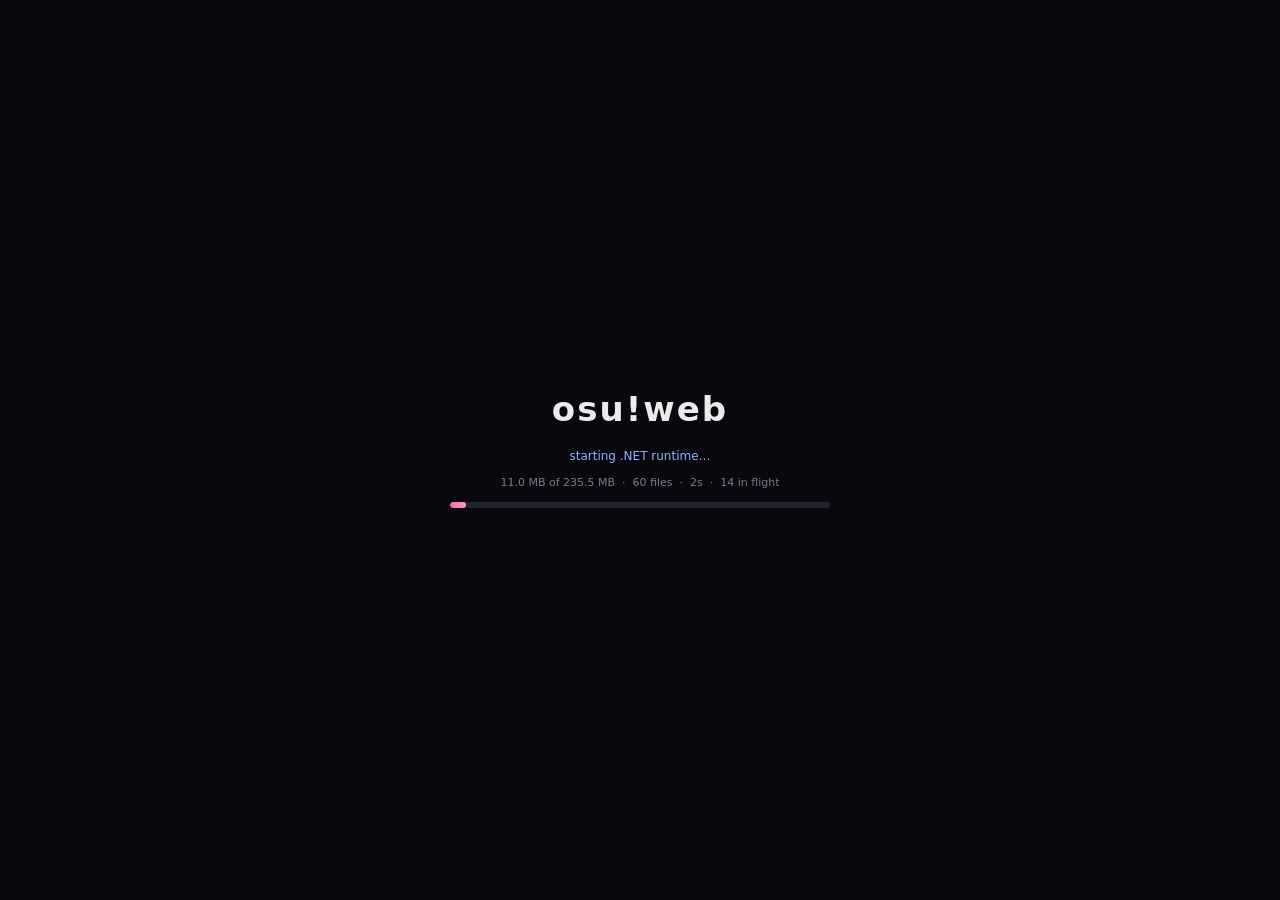
==== commit 9d035d36: "deploy: reduce browser animation reflection overhead (55dfe28)" ====
--- a/index.html
+++ b/index.html
@@ -7,28 +7,28 @@
   <!-- Inline so the browser never asks for /favicon.ico (which would be a 404 on any
        static host). An SVG circle in osu!'s pink costs no request and no file. -->
   <link rel="icon" href="data:image/svg+xml,%3Csvg xmlns='http://www.w3.org/2000/svg' viewBox='0 0 100 100'%3E%3Ccircle cx='50' cy='50' r='44' fill='%23ff66aa'/%3E%3Ccircle cx='50' cy='50' r='26' fill='none' stroke='%23ffffff' stroke-width='7'/%3E%3C/svg%3E">
-  <link href="_framework/dotnet.t0ari69oen.js" rel="preload" as="script" fetchpriority="high" crossorigin="anonymous" integrity="sha256-fSW4hv+/7r5wBRGnkF09Cl2Th7/5jd2ekD9Ki7JSYxQ=" />
+  <link href="_framework/dotnet.t7ec1rfilo.js" rel="preload" as="script" fetchpriority="high" crossorigin="anonymous" integrity="sha256-B9CWqppHQVaQq3/KHSrTLDd3HuIftdSpNl58sKDbzAI=" />
   <link rel="stylesheet" href="shell.ec7ae2790d.css" />
   <script type="importmap">{
   "imports": {
     "./_framework/dotnet.native.js": "./_framework/dotnet.native.ab7cvdvoxj.js",
     "./_framework/dotnet.runtime.js": "./_framework/dotnet.runtime.azrfhwb804.js",
-    "./_framework/dotnet.js": "./_framework/dotnet.t0ari69oen.js",
-    "./main.js": "./main.v6bsr7bdby.js",
+    "./_framework/dotnet.js": "./_framework/dotnet.t7ec1rfilo.js",
+    "./main.js": "./main.q8cm4baktz.js",
     "./osuAudio.js": "./osuAudio.rw0djl3yks.js",
     "./osuGL.js": "./osuGL.4ehm4urlq8.js",
     "./shell.js": "./shell.j09usioy1a.js"
   },
   "scopes": {},
   "integrity": {
-    "./_framework/dotnet.js": "sha256-fSW4hv+/7r5wBRGnkF09Cl2Th7/5jd2ekD9Ki7JSYxQ=",
+    "./_framework/dotnet.js": "sha256-B9CWqppHQVaQq3/KHSrTLDd3HuIftdSpNl58sKDbzAI=",
     "./_framework/dotnet.native.ab7cvdvoxj.js": "sha256-BnNj4Rbc4ed/rLgPeyL0WduIU/YTZ/I2NavvBBowY4M=",
     "./_framework/dotnet.native.js": "sha256-BnNj4Rbc4ed/rLgPeyL0WduIU/YTZ/I2NavvBBowY4M=",
     "./_framework/dotnet.runtime.azrfhwb804.js": "sha256-muN076HgyOCoAaid7zD7a2/GN7aQ7tmK/BzdnKgw78g=",
     "./_framework/dotnet.runtime.js": "sha256-muN076HgyOCoAaid7zD7a2/GN7aQ7tmK/BzdnKgw78g=",
-    "./_framework/dotnet.t0ari69oen.js": "sha256-fSW4hv+/7r5wBRGnkF09Cl2Th7/5jd2ekD9Ki7JSYxQ=",
-    "./main.js": "sha256-WXFL5ftboirHjoT5OM1pLTHXZzEEIMx36UM1vOb8t6Q=",
-    "./main.v6bsr7bdby.js": "sha256-WXFL5ftboirHjoT5OM1pLTHXZzEEIMx36UM1vOb8t6Q=",
+    "./_framework/dotnet.t7ec1rfilo.js": "sha256-B9CWqppHQVaQq3/KHSrTLDd3HuIftdSpNl58sKDbzAI=",
+    "./main.js": "sha256-eheYkFpz0fFDCk8/CFnwBa1tAPkTIpRjKn9Gt7S8Fp8=",
+    "./main.q8cm4baktz.js": "sha256-eheYkFpz0fFDCk8/CFnwBa1tAPkTIpRjKn9Gt7S8Fp8=",
     "./osuAudio.js": "sha256-JaNa9SSDn4nUMFM7zgHMPap7DxUaRTuWK8KOlVhl+pg=",
     "./osuAudio.rw0djl3yks.js": "sha256-JaNa9SSDn4nUMFM7zgHMPap7DxUaRTuWK8KOlVhl+pg=",
     "./osuGL.4ehm4urlq8.js": "sha256-jK1hUTpBE/dm/+VifFZ7454Xt2iovtqtYgPdVQ4xNLQ=",
@@ -59,8 +59,8 @@
       //
       // Both tables are rewritten by web/make-static-export.ps1. The name carries a content hash,
       // so they must be regenerated on every rebuild rather than edited by hand.
-      const SPLIT_FILES = {"osu.Game.Resources.l0e37vh9fn.wasm":["osu.Game.Resources.l0e37vh9fn.4089772.p0.wasm","osu.Game.Resources.l0e37vh9fn.4089772.p1.wasm","osu.Game.Resources.l0e37vh9fn.4089772.p2.wasm","osu.Game.Resources.l0e37vh9fn.4089772.p3.wasm","osu.Game.Resources.l0e37vh9fn.4089772.p4.wasm","osu.Game.Resources.l0e37vh9fn.4089772.p5.wasm","osu.Game.Resources.l0e37vh9fn.4089772.p6.wasm","osu.Game.Resources.l0e37vh9fn.4089772.p7.wasm","osu.Game.Resources.l0e37vh9fn.4089772.p8.wasm","osu.Game.Resources.l0e37vh9fn.4089772.p9.wasm","osu.Game.Resources.l0e37vh9fn.4089772.p10.wasm","osu.Game.Resources.l0e37vh9fn.4089772.p11.wasm","osu.Game.Resources.l0e37vh9fn.4089772.p12.wasm","osu.Game.Resources.l0e37vh9fn.4089772.p13.wasm","osu.Game.Resources.l0e37vh9fn.4089772.p14.wasm","osu.Game.Resources.l0e37vh9fn.4089772.p15.wasm","osu.Game.Resources.l0e37vh9fn.4089772.p16.wasm","osu.Game.Resources.l0e37vh9fn.4089772.p17.wasm","osu.Game.Resources.l0e37vh9fn.4089772.p18.wasm","osu.Game.Resources.l0e37vh9fn.4089772.p19.wasm","osu.Game.Resources.l0e37vh9fn.4089772.p20.wasm","osu.Game.Resources.l0e37vh9fn.4089772.p21.wasm","osu.Game.Resources.l0e37vh9fn.4089772.p22.wasm","osu.Game.Resources.l0e37vh9fn.4089772.p23.wasm","osu.Game.Resources.l0e37vh9fn.4089772.p24.wasm","osu.Game.Resources.l0e37vh9fn.4089772.p25.wasm","osu.Game.Resources.l0e37vh9fn.4089772.p26.wasm"],"dotnet.native.jzop1zwy46.wasm":["dotnet.native.jzop1zwy46.4063024.p0.wasm","dotnet.native.jzop1zwy46.4063024.p1.wasm","dotnet.native.jzop1zwy46.4063024.p2.wasm","dotnet.native.jzop1zwy46.4063024.p3.wasm","dotnet.native.jzop1zwy46.4063024.p4.wasm","dotnet.native.jzop1zwy46.4063024.p5.wasm","dotnet.native.jzop1zwy46.4063024.p6.wasm","dotnet.native.jzop1zwy46.4063024.p7.wasm","dotnet.native.jzop1zwy46.4063024.p8.wasm","dotnet.native.jzop1zwy46.4063024.p9.wasm","dotnet.native.jzop1zwy46.4063024.p10.wasm","dotnet.native.jzop1zwy46.4063024.p11.wasm","dotnet.native.jzop1zwy46.4063024.p12.wasm","dotnet.native.jzop1zwy46.4063024.p13.wasm","dotnet.native.jzop1zwy46.4063024.p14.wasm","dotnet.native.jzop1zwy46.4063024.p15.wasm","dotnet.native.jzop1zwy46.4063024.p16.wasm","dotnet.native.jzop1zwy46.4063024.p17.wasm","dotnet.native.jzop1zwy46.4063024.p18.wasm","dotnet.native.jzop1zwy46.4063024.p19.wasm","dotnet.native.jzop1zwy46.4063024.p20.wasm","dotnet.native.jzop1zwy46.4063024.p21.wasm","dotnet.native.jzop1zwy46.4063024.p22.wasm","dotnet.native.jzop1zwy46.4063024.p23.wasm"],"osu.Game.jwd7yv0uwl.wasm":["osu.Game.jwd7yv0uwl.3477389.p0.wasm","osu.Game.jwd7yv0uwl.3477389.p1.wasm"]};
-      const SPLIT_LENGTHS = {"osu.Game.Resources.l0e37vh9fn.wasm":110423833,"dotnet.native.jzop1zwy46.wasm":97512554,"osu.Game.jwd7yv0uwl.wasm":6954777};
+      const SPLIT_FILES = {"osu.Game.Resources.l0e37vh9fn.wasm":["osu.Game.Resources.l0e37vh9fn.4089772.p0.wasm","osu.Game.Resources.l0e37vh9fn.4089772.p1.wasm","osu.Game.Resources.l0e37vh9fn.4089772.p2.wasm","osu.Game.Resources.l0e37vh9fn.4089772.p3.wasm","osu.Game.Resources.l0e37vh9fn.4089772.p4.wasm","osu.Game.Resources.l0e37vh9fn.4089772.p5.wasm","osu.Game.Resources.l0e37vh9fn.4089772.p6.wasm","osu.Game.Resources.l0e37vh9fn.4089772.p7.wasm","osu.Game.Resources.l0e37vh9fn.4089772.p8.wasm","osu.Game.Resources.l0e37vh9fn.4089772.p9.wasm","osu.Game.Resources.l0e37vh9fn.4089772.p10.wasm","osu.Game.Resources.l0e37vh9fn.4089772.p11.wasm","osu.Game.Resources.l0e37vh9fn.4089772.p12.wasm","osu.Game.Resources.l0e37vh9fn.4089772.p13.wasm","osu.Game.Resources.l0e37vh9fn.4089772.p14.wasm","osu.Game.Resources.l0e37vh9fn.4089772.p15.wasm","osu.Game.Resources.l0e37vh9fn.4089772.p16.wasm","osu.Game.Resources.l0e37vh9fn.4089772.p17.wasm","osu.Game.Resources.l0e37vh9fn.4089772.p18.wasm","osu.Game.Resources.l0e37vh9fn.4089772.p19.wasm","osu.Game.Resources.l0e37vh9fn.4089772.p20.wasm","osu.Game.Resources.l0e37vh9fn.4089772.p21.wasm","osu.Game.Resources.l0e37vh9fn.4089772.p22.wasm","osu.Game.Resources.l0e37vh9fn.4089772.p23.wasm","osu.Game.Resources.l0e37vh9fn.4089772.p24.wasm","osu.Game.Resources.l0e37vh9fn.4089772.p25.wasm","osu.Game.Resources.l0e37vh9fn.4089772.p26.wasm"],"dotnet.native.l7ahvk0j72.wasm":["dotnet.native.l7ahvk0j72.4063287.p0.wasm","dotnet.native.l7ahvk0j72.4063287.p1.wasm","dotnet.native.l7ahvk0j72.4063287.p2.wasm","dotnet.native.l7ahvk0j72.4063287.p3.wasm","dotnet.native.l7ahvk0j72.4063287.p4.wasm","dotnet.native.l7ahvk0j72.4063287.p5.wasm","dotnet.native.l7ahvk0j72.4063287.p6.wasm","dotnet.native.l7ahvk0j72.4063287.p7.wasm","dotnet.native.l7ahvk0j72.4063287.p8.wasm","dotnet.native.l7ahvk0j72.4063287.p9.wasm","dotnet.native.l7ahvk0j72.4063287.p10.wasm","dotnet.native.l7ahvk0j72.4063287.p11.wasm","dotnet.native.l7ahvk0j72.4063287.p12.wasm","dotnet.native.l7ahvk0j72.4063287.p13.wasm","dotnet.native.l7ahvk0j72.4063287.p14.wasm","dotnet.native.l7ahvk0j72.4063287.p15.wasm","dotnet.native.l7ahvk0j72.4063287.p16.wasm","dotnet.native.l7ahvk0j72.4063287.p17.wasm","dotnet.native.l7ahvk0j72.4063287.p18.wasm","dotnet.native.l7ahvk0j72.4063287.p19.wasm","dotnet.native.l7ahvk0j72.4063287.p20.wasm","dotnet.native.l7ahvk0j72.4063287.p21.wasm","dotnet.native.l7ahvk0j72.4063287.p22.wasm","dotnet.native.l7ahvk0j72.4063287.p23.wasm"],"osu.Game.jwd7yv0uwl.wasm":["osu.Game.jwd7yv0uwl.3477389.p0.wasm","osu.Game.jwd7yv0uwl.3477389.p1.wasm"]};
+      const SPLIT_LENGTHS = {"osu.Game.Resources.l0e37vh9fn.wasm":110423833,"dotnet.native.l7ahvk0j72.wasm":97518876,"osu.Game.jwd7yv0uwl.wasm":6954777};
 
       // Boot progress.
       //
@@ -82,7 +82,7 @@
       // bundle but are not part of a boot, so counting them would cap the bar short of full. A
       // plain `dotnet publish` leaves the value 0, meaning "unknown": main.js then reports bytes
       // and file counts without claiming a percentage it cannot know.
-      const BOOT_TOTAL_BYTES = /*BOOT_TOTAL*/246973625;
+      const BOOT_TOTAL_BYTES = /*BOOT_TOTAL*/246980971;
 
       const bootProgress = {
         bytes: 0,
@@ -253,7 +253,7 @@
       };
     })();
   </script>
-  <script type='module' src="main.v6bsr7bdby.js"></script>
+  <script type='module' src="main.q8cm4baktz.js"></script>
 </head>
 <body>
   <canvas id="game" tabindex="0"></canvas>
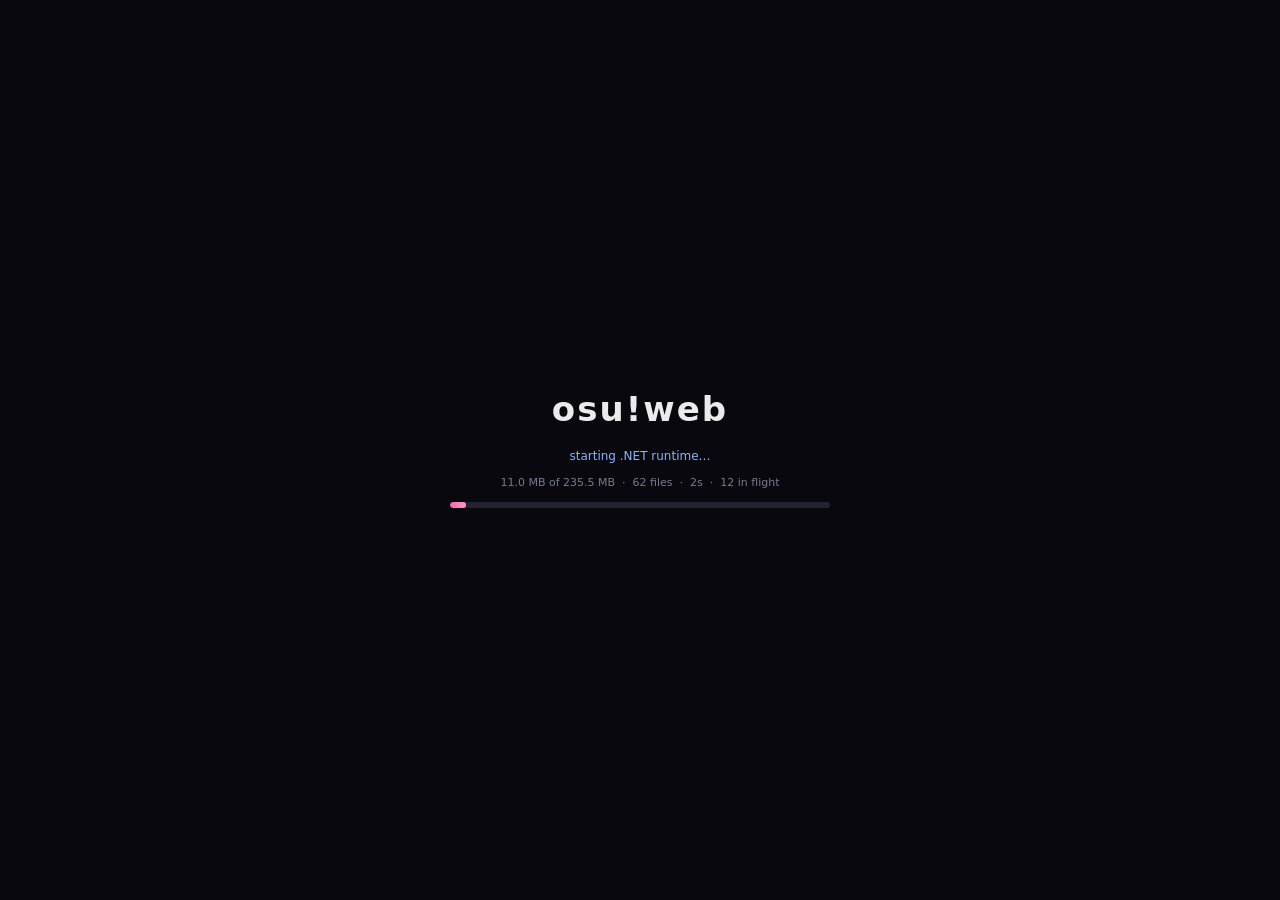
==== commit cc2bd5c8: "deploy: restore the previous build after Chromebook performance regression" ====
--- a/index.html
+++ b/index.html
@@ -7,28 +7,28 @@
   <!-- Inline so the browser never asks for /favicon.ico (which would be a 404 on any
        static host). An SVG circle in osu!'s pink costs no request and no file. -->
   <link rel="icon" href="data:image/svg+xml,%3Csvg xmlns='http://www.w3.org/2000/svg' viewBox='0 0 100 100'%3E%3Ccircle cx='50' cy='50' r='44' fill='%23ff66aa'/%3E%3Ccircle cx='50' cy='50' r='26' fill='none' stroke='%23ffffff' stroke-width='7'/%3E%3C/svg%3E">
-  <link href="_framework/dotnet.t7ec1rfilo.js" rel="preload" as="script" fetchpriority="high" crossorigin="anonymous" integrity="sha256-B9CWqppHQVaQq3/KHSrTLDd3HuIftdSpNl58sKDbzAI=" />
+  <link href="_framework/dotnet.t0ari69oen.js" rel="preload" as="script" fetchpriority="high" crossorigin="anonymous" integrity="sha256-fSW4hv+/7r5wBRGnkF09Cl2Th7/5jd2ekD9Ki7JSYxQ=" />
   <link rel="stylesheet" href="shell.ec7ae2790d.css" />
   <script type="importmap">{
   "imports": {
     "./_framework/dotnet.native.js": "./_framework/dotnet.native.ab7cvdvoxj.js",
     "./_framework/dotnet.runtime.js": "./_framework/dotnet.runtime.azrfhwb804.js",
-    "./_framework/dotnet.js": "./_framework/dotnet.t7ec1rfilo.js",
-    "./main.js": "./main.q8cm4baktz.js",
+    "./_framework/dotnet.js": "./_framework/dotnet.t0ari69oen.js",
+    "./main.js": "./main.v6bsr7bdby.js",
     "./osuAudio.js": "./osuAudio.rw0djl3yks.js",
     "./osuGL.js": "./osuGL.4ehm4urlq8.js",
     "./shell.js": "./shell.j09usioy1a.js"
   },
   "scopes": {},
   "integrity": {
-    "./_framework/dotnet.js": "sha256-B9CWqppHQVaQq3/KHSrTLDd3HuIftdSpNl58sKDbzAI=",
+    "./_framework/dotnet.js": "sha256-fSW4hv+/7r5wBRGnkF09Cl2Th7/5jd2ekD9Ki7JSYxQ=",
     "./_framework/dotnet.native.ab7cvdvoxj.js": "sha256-BnNj4Rbc4ed/rLgPeyL0WduIU/YTZ/I2NavvBBowY4M=",
     "./_framework/dotnet.native.js": "sha256-BnNj4Rbc4ed/rLgPeyL0WduIU/YTZ/I2NavvBBowY4M=",
     "./_framework/dotnet.runtime.azrfhwb804.js": "sha256-muN076HgyOCoAaid7zD7a2/GN7aQ7tmK/BzdnKgw78g=",
     "./_framework/dotnet.runtime.js": "sha256-muN076HgyOCoAaid7zD7a2/GN7aQ7tmK/BzdnKgw78g=",
-    "./_framework/dotnet.t7ec1rfilo.js": "sha256-B9CWqppHQVaQq3/KHSrTLDd3HuIftdSpNl58sKDbzAI=",
-    "./main.js": "sha256-eheYkFpz0fFDCk8/CFnwBa1tAPkTIpRjKn9Gt7S8Fp8=",
-    "./main.q8cm4baktz.js": "sha256-eheYkFpz0fFDCk8/CFnwBa1tAPkTIpRjKn9Gt7S8Fp8=",
+    "./_framework/dotnet.t0ari69oen.js": "sha256-fSW4hv+/7r5wBRGnkF09Cl2Th7/5jd2ekD9Ki7JSYxQ=",
+    "./main.js": "sha256-WXFL5ftboirHjoT5OM1pLTHXZzEEIMx36UM1vOb8t6Q=",
+    "./main.v6bsr7bdby.js": "sha256-WXFL5ftboirHjoT5OM1pLTHXZzEEIMx36UM1vOb8t6Q=",
     "./osuAudio.js": "sha256-JaNa9SSDn4nUMFM7zgHMPap7DxUaRTuWK8KOlVhl+pg=",
     "./osuAudio.rw0djl3yks.js": "sha256-JaNa9SSDn4nUMFM7zgHMPap7DxUaRTuWK8KOlVhl+pg=",
     "./osuGL.4ehm4urlq8.js": "sha256-jK1hUTpBE/dm/+VifFZ7454Xt2iovtqtYgPdVQ4xNLQ=",
@@ -59,8 +59,8 @@
       //
       // Both tables are rewritten by web/make-static-export.ps1. The name carries a content hash,
       // so they must be regenerated on every rebuild rather than edited by hand.
-      const SPLIT_FILES = {"osu.Game.Resources.l0e37vh9fn.wasm":["osu.Game.Resources.l0e37vh9fn.4089772.p0.wasm","osu.Game.Resources.l0e37vh9fn.4089772.p1.wasm","osu.Game.Resources.l0e37vh9fn.4089772.p2.wasm","osu.Game.Resources.l0e37vh9fn.4089772.p3.wasm","osu.Game.Resources.l0e37vh9fn.4089772.p4.wasm","osu.Game.Resources.l0e37vh9fn.4089772.p5.wasm","osu.Game.Resources.l0e37vh9fn.4089772.p6.wasm","osu.Game.Resources.l0e37vh9fn.4089772.p7.wasm","osu.Game.Resources.l0e37vh9fn.4089772.p8.wasm","osu.Game.Resources.l0e37vh9fn.4089772.p9.wasm","osu.Game.Resources.l0e37vh9fn.4089772.p10.wasm","osu.Game.Resources.l0e37vh9fn.4089772.p11.wasm","osu.Game.Resources.l0e37vh9fn.4089772.p12.wasm","osu.Game.Resources.l0e37vh9fn.4089772.p13.wasm","osu.Game.Resources.l0e37vh9fn.4089772.p14.wasm","osu.Game.Resources.l0e37vh9fn.4089772.p15.wasm","osu.Game.Resources.l0e37vh9fn.4089772.p16.wasm","osu.Game.Resources.l0e37vh9fn.4089772.p17.wasm","osu.Game.Resources.l0e37vh9fn.4089772.p18.wasm","osu.Game.Resources.l0e37vh9fn.4089772.p19.wasm","osu.Game.Resources.l0e37vh9fn.4089772.p20.wasm","osu.Game.Resources.l0e37vh9fn.4089772.p21.wasm","osu.Game.Resources.l0e37vh9fn.4089772.p22.wasm","osu.Game.Resources.l0e37vh9fn.4089772.p23.wasm","osu.Game.Resources.l0e37vh9fn.4089772.p24.wasm","osu.Game.Resources.l0e37vh9fn.4089772.p25.wasm","osu.Game.Resources.l0e37vh9fn.4089772.p26.wasm"],"dotnet.native.l7ahvk0j72.wasm":["dotnet.native.l7ahvk0j72.4063287.p0.wasm","dotnet.native.l7ahvk0j72.4063287.p1.wasm","dotnet.native.l7ahvk0j72.4063287.p2.wasm","dotnet.native.l7ahvk0j72.4063287.p3.wasm","dotnet.native.l7ahvk0j72.4063287.p4.wasm","dotnet.native.l7ahvk0j72.4063287.p5.wasm","dotnet.native.l7ahvk0j72.4063287.p6.wasm","dotnet.native.l7ahvk0j72.4063287.p7.wasm","dotnet.native.l7ahvk0j72.4063287.p8.wasm","dotnet.native.l7ahvk0j72.4063287.p9.wasm","dotnet.native.l7ahvk0j72.4063287.p10.wasm","dotnet.native.l7ahvk0j72.4063287.p11.wasm","dotnet.native.l7ahvk0j72.4063287.p12.wasm","dotnet.native.l7ahvk0j72.4063287.p13.wasm","dotnet.native.l7ahvk0j72.4063287.p14.wasm","dotnet.native.l7ahvk0j72.4063287.p15.wasm","dotnet.native.l7ahvk0j72.4063287.p16.wasm","dotnet.native.l7ahvk0j72.4063287.p17.wasm","dotnet.native.l7ahvk0j72.4063287.p18.wasm","dotnet.native.l7ahvk0j72.4063287.p19.wasm","dotnet.native.l7ahvk0j72.4063287.p20.wasm","dotnet.native.l7ahvk0j72.4063287.p21.wasm","dotnet.native.l7ahvk0j72.4063287.p22.wasm","dotnet.native.l7ahvk0j72.4063287.p23.wasm"],"osu.Game.jwd7yv0uwl.wasm":["osu.Game.jwd7yv0uwl.3477389.p0.wasm","osu.Game.jwd7yv0uwl.3477389.p1.wasm"]};
-      const SPLIT_LENGTHS = {"osu.Game.Resources.l0e37vh9fn.wasm":110423833,"dotnet.native.l7ahvk0j72.wasm":97518876,"osu.Game.jwd7yv0uwl.wasm":6954777};
+      const SPLIT_FILES = {"osu.Game.Resources.l0e37vh9fn.wasm":["osu.Game.Resources.l0e37vh9fn.4089772.p0.wasm","osu.Game.Resources.l0e37vh9fn.4089772.p1.wasm","osu.Game.Resources.l0e37vh9fn.4089772.p2.wasm","osu.Game.Resources.l0e37vh9fn.4089772.p3.wasm","osu.Game.Resources.l0e37vh9fn.4089772.p4.wasm","osu.Game.Resources.l0e37vh9fn.4089772.p5.wasm","osu.Game.Resources.l0e37vh9fn.4089772.p6.wasm","osu.Game.Resources.l0e37vh9fn.4089772.p7.wasm","osu.Game.Resources.l0e37vh9fn.4089772.p8.wasm","osu.Game.Resources.l0e37vh9fn.4089772.p9.wasm","osu.Game.Resources.l0e37vh9fn.4089772.p10.wasm","osu.Game.Resources.l0e37vh9fn.4089772.p11.wasm","osu.Game.Resources.l0e37vh9fn.4089772.p12.wasm","osu.Game.Resources.l0e37vh9fn.4089772.p13.wasm","osu.Game.Resources.l0e37vh9fn.4089772.p14.wasm","osu.Game.Resources.l0e37vh9fn.4089772.p15.wasm","osu.Game.Resources.l0e37vh9fn.4089772.p16.wasm","osu.Game.Resources.l0e37vh9fn.4089772.p17.wasm","osu.Game.Resources.l0e37vh9fn.4089772.p18.wasm","osu.Game.Resources.l0e37vh9fn.4089772.p19.wasm","osu.Game.Resources.l0e37vh9fn.4089772.p20.wasm","osu.Game.Resources.l0e37vh9fn.4089772.p21.wasm","osu.Game.Resources.l0e37vh9fn.4089772.p22.wasm","osu.Game.Resources.l0e37vh9fn.4089772.p23.wasm","osu.Game.Resources.l0e37vh9fn.4089772.p24.wasm","osu.Game.Resources.l0e37vh9fn.4089772.p25.wasm","osu.Game.Resources.l0e37vh9fn.4089772.p26.wasm"],"dotnet.native.jzop1zwy46.wasm":["dotnet.native.jzop1zwy46.4063024.p0.wasm","dotnet.native.jzop1zwy46.4063024.p1.wasm","dotnet.native.jzop1zwy46.4063024.p2.wasm","dotnet.native.jzop1zwy46.4063024.p3.wasm","dotnet.native.jzop1zwy46.4063024.p4.wasm","dotnet.native.jzop1zwy46.4063024.p5.wasm","dotnet.native.jzop1zwy46.4063024.p6.wasm","dotnet.native.jzop1zwy46.4063024.p7.wasm","dotnet.native.jzop1zwy46.4063024.p8.wasm","dotnet.native.jzop1zwy46.4063024.p9.wasm","dotnet.native.jzop1zwy46.4063024.p10.wasm","dotnet.native.jzop1zwy46.4063024.p11.wasm","dotnet.native.jzop1zwy46.4063024.p12.wasm","dotnet.native.jzop1zwy46.4063024.p13.wasm","dotnet.native.jzop1zwy46.4063024.p14.wasm","dotnet.native.jzop1zwy46.4063024.p15.wasm","dotnet.native.jzop1zwy46.4063024.p16.wasm","dotnet.native.jzop1zwy46.4063024.p17.wasm","dotnet.native.jzop1zwy46.4063024.p18.wasm","dotnet.native.jzop1zwy46.4063024.p19.wasm","dotnet.native.jzop1zwy46.4063024.p20.wasm","dotnet.native.jzop1zwy46.4063024.p21.wasm","dotnet.native.jzop1zwy46.4063024.p22.wasm","dotnet.native.jzop1zwy46.4063024.p23.wasm"],"osu.Game.jwd7yv0uwl.wasm":["osu.Game.jwd7yv0uwl.3477389.p0.wasm","osu.Game.jwd7yv0uwl.3477389.p1.wasm"]};
+      const SPLIT_LENGTHS = {"osu.Game.Resources.l0e37vh9fn.wasm":110423833,"dotnet.native.jzop1zwy46.wasm":97512554,"osu.Game.jwd7yv0uwl.wasm":6954777};
 
       // Boot progress.
       //
@@ -82,7 +82,7 @@
       // bundle but are not part of a boot, so counting them would cap the bar short of full. A
       // plain `dotnet publish` leaves the value 0, meaning "unknown": main.js then reports bytes
       // and file counts without claiming a percentage it cannot know.
-      const BOOT_TOTAL_BYTES = /*BOOT_TOTAL*/246980971;
+      const BOOT_TOTAL_BYTES = /*BOOT_TOTAL*/246973625;
 
       const bootProgress = {
         bytes: 0,
@@ -253,7 +253,7 @@
       };
     })();
   </script>
-  <script type='module' src="main.q8cm4baktz.js"></script>
+  <script type='module' src="main.v6bsr7bdby.js"></script>
 </head>
 <body>
   <canvas id="game" tabindex="0"></canvas>
